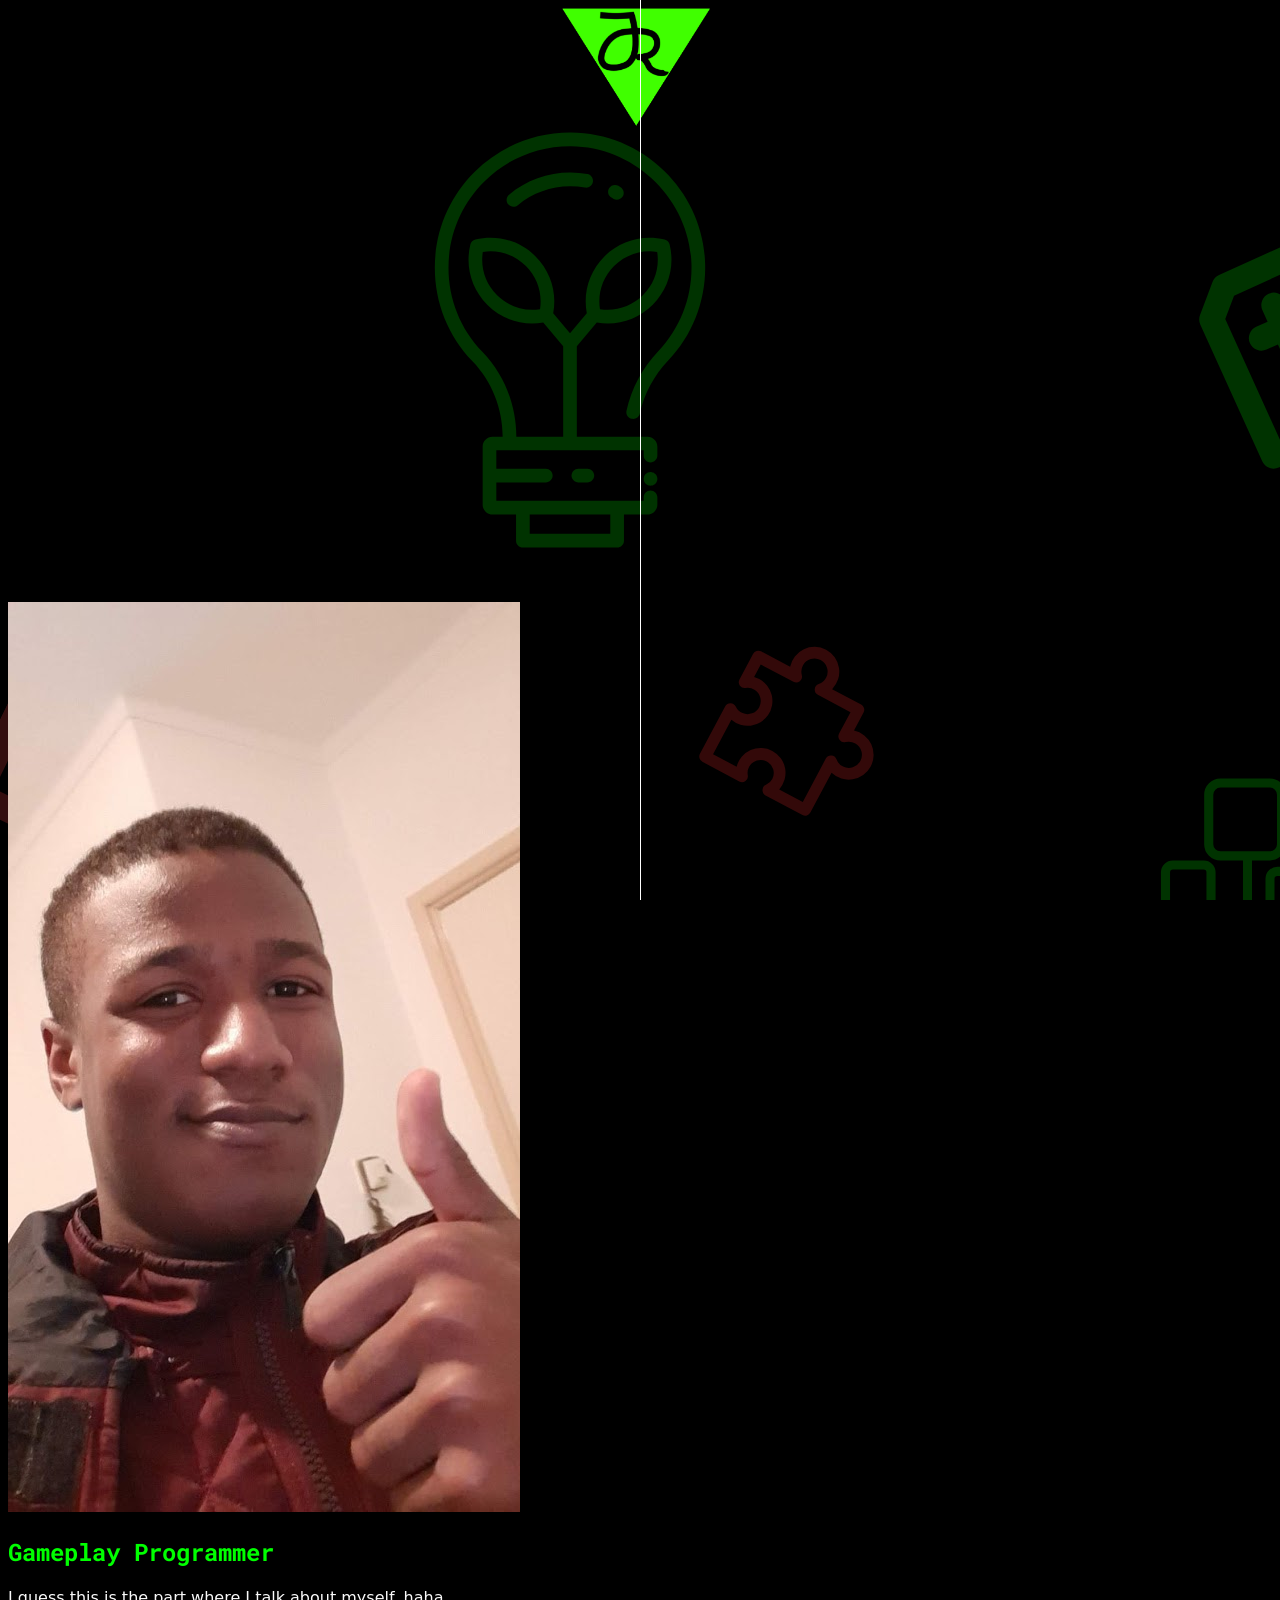
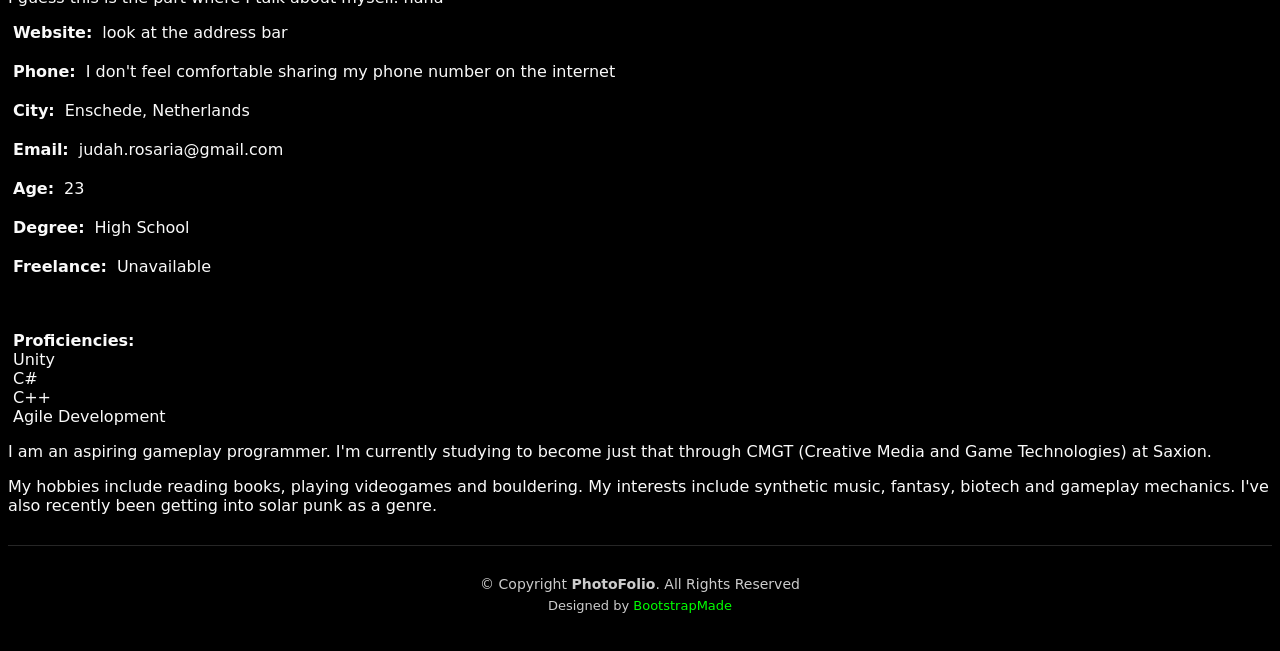
==== about.html @ ff6d14f0 "upload website" ====
<!DOCTYPE html>
<html lang="en">

<head>
  <meta charset="utf-8">
  <meta content="width=device-width, initial-scale=1.0" name="viewport">

  <title>PhotoFolio Bootstrap Template - About</title>
  <meta content="" name="description">
  <meta content="" name="keywords">

  <!-- Favicons -->
  <link href="assets/img/jr_logo.png" rel="icon">

  <!-- Google Fonts -->
  <link rel="preconnect" href="https://fonts.googleapis.com">
<link rel="preconnect" href="https://fonts.gstatic.com" crossorigin>
<link href="https://fonts.googleapis.com/css2?family=Fira+Code&family=Roboto+Mono&display=swap" rel="stylesheet">


  <!-- Vendor CSS Files -->
  <link href="assets/vendor/bootstrap/css/bootstrap.min.css" rel="stylesheet">
  <link href="assets/vendor/bootstrap-icons/bootstrap-icons.css" rel="stylesheet">
  <link href="assets/vendor/swiper/swiper-bundle.min.css" rel="stylesheet">
  <link href="assets/vendor/glightbox/css/glightbox.min.css" rel="stylesheet">
  <link href="assets/vendor/aos/aos.css" rel="stylesheet">

  <!-- Template Main CSS File -->
  <link href="assets/css/main.css" rel="stylesheet">

  <!-- =======================================================
  * Template Name: PhotoFolio
  * Updated: May 30 2023 with Bootstrap v5.3.0
  * Template URL: https://bootstrapmade.com/photofolio-bootstrap-photography-website-template/
  * Author: BootstrapMade.com
  * License: https://bootstrapmade.com/license/
  ======================================================== -->
</head>

<body>
    
    <section>
    <div class="svg-container">
      <div class="svg-element">
        <object data="assets/img/bg/book.svg" type="image/svg+xml"></object>
      </div>
      <div class="svg-element">
        <object data="assets/img/bg/trees.svg" type="image/svg+xml"></object>
      </div>
      <div class="svg-element">
        <object data="assets/img/bg/game-controller.svg" type="image/svg+xml"></object>
      </div>
      <div class="svg-element">
        <object data="assets/img/bg/plant-bulb.svg" type="image/svg+xml"></object>
      </div>
      <div class="svg-element">
        <object data="assets/img/bg/puzzle-piece.svg" type="image/svg+xml"></object>
      </div>
      <!-- Add more SVG elements as needed -->
    </div>
</section>

  <!-- ======= Header ======= -->
  <header id="header" class="header d-flex align-items-center fixed-top">
    <div class="container-fluid d-flex align-items-center justify-content-between">

      <a href="index.html" class="logo d-flex align-items-center  me-auto me-lg-0">
        <!-- Uncomment the line below if you also wish to use an image logo -->
        <img src="assets/img/jr_logo.png" alt="">
      </a>

    </div>
  </header><!-- End Header -->

  <!-- ======= Hero Section ======= -->
<section id="hero" class="hero d-flex flex-column justify-content-center align-items-center" data-aos="fade" data-aos-delay="200">
  <div class="hero-background"></div>
  <div class="container">
    <div class="row justify-content-center">
      <div class="col-lg-6 text-center">
        <h2><span>About</span></h2>
        <p>Me? Why would you wanna know about that?</p>
      </div>
    </div>
  </div>

  <!-- ======= Navbar ======= -->
  <nav id="navbar" class="navbar">
    <ul>
      <!-- <li><a href="index.html" class="active btn-get-started">Home</a></li> -->
      <li><a href="projects.html" class="active btn-get-started">Projects</a></li>
      <li><a href="about.html" class="active btn-get-started">About</a></li>
      <li><a href="contact.html" class="active btn-get-started">Contact</a></li>
    </ul>
  </nav><!-- .navbar -->
</section><!-- End Hero Section -->

    <!-- ======= About Section ======= -->
    <section id="about" class="about">
      <div class="container">

        <div class="row gy-4 justify-content-center">
          <div class="col-lg-4">
            <img src="assets/img/profile-img.png" class="img-fluid" alt="">
          </div>
          <div class="col-lg-5 content">
            <h2>Gameplay Programmer</h2>
            <p class="fst-italic py-3">
              I guess this is the part where I talk about myself. haha
            </p>
            <div class="row">
              <div class="col-lg-6">
                <ul>
                  <!-- <li><i class="bi bi-chevron-right"></i> <strong>Birthday:</strong> <span>1 May 1995</span></li> -->
                  <li><i class="bi bi-chevron-right"></i> <strong>Website:</strong> <span>look at the address bar</span></li>
                  <li><i class="bi bi-chevron-right"></i> <strong>Phone:</strong> <span>I don't feel comfortable sharing my phone number on the internet</span></li>
                  <li><i class="bi bi-chevron-right"></i> <strong>City:</strong> <span>Enschede, Netherlands</span></li>
                  <li><i class="bi bi-chevron-right"></i> <strong>Email:</strong> <span>judah.rosaria@gmail.com</span></li>
                </ul>
              </div>
              <div class="col-lg-6">
                <ul>
                  <li><i class="bi bi-chevron-right"></i> <strong>Age:</strong> <span>23</span></li>
                  <li><i class="bi bi-chevron-right"></i> <strong>Degree:</strong> <span>High School</span></li>
                  
                  <li><i class="bi bi-chevron-right"></i> <strong>Freelance:</strong> <span>Unavailable</span></li>
                </ul>
              </div>
            </div>
            
              <br>
              
            <div class="row">
              <div class="col-lg-6">
                <ul class="proficiency-list"><i class="bi bi-chevron-right"></i><strong>Proficiencies:</strong>
                  <li style="margin-bottom: 0px"><i class="bi bi-dot"></i> <span>Unity</span></li>
                  <li style="margin-bottom: 0px"><i class="bi bi-dot"></i><span>C#</span></li>
                  <li style="margin-bottom: 0px"><i class="bi bi-dot"></i><span>C++</span></li>
                  <li style="margin-bottom: 0px"><i class="bi bi-dot"></i><span>Agile Development</span></li>
                </ul>
              </div>
            </div>
            <p class="py-3">
              I am an aspiring gameplay programmer. I'm currently studying to become just that through CMGT (Creative Media and Game Technologies) at Saxion.
            </p>
            <p class="m-0">
              My hobbies include reading books, playing videogames and bouldering. My interests include synthetic music, fantasy, biotech and gameplay mechanics. I've also recently been getting into solar punk as a genre.
            </p>
          </div>
        </div>

      </div>
    </section><!-- End About Section -->

  </main><!-- End #main -->

  <!-- ======= Footer ======= -->
  <footer id="footer" class="footer">
    <div class="container">
      <div class="copyright">
        &copy; Copyright <strong><span>PhotoFolio</span></strong>. All Rights Reserved
      </div>
      <div class="credits">
        <!-- All the links in the footer should remain intact. -->
        <!-- You can delete the links only if you purchased the pro version. -->
        <!-- Licensing information: https://bootstrapmade.com/license/ -->
        <!-- Purchase the pro version with working PHP/AJAX contact form: https://bootstrapmade.com/photofolio-bootstrap-photography-website-template/ -->
        Designed by <a href="https://bootstrapmade.com/">BootstrapMade</a>
      </div>
    </div>
  </footer><!-- End Footer -->

  <a href="#" class="scroll-top d-flex align-items-center justify-content-center"><i class="bi bi-arrow-up-short"></i></a>

  <div id="preloader">
    <div class="line"></div>
  </div>

  <!-- Vendor JS Files -->
  <script src="assets/vendor/bootstrap/js/bootstrap.bundle.min.js"></script>
  <script src="assets/vendor/swiper/swiper-bundle.min.js"></script>
  <script src="assets/vendor/glightbox/js/glightbox.min.js"></script>
  <script src="assets/vendor/aos/aos.js"></script>
  <script src="assets/vendor/php-email-form/validate.js"></script>

  <!-- Template Main JS File -->
  <script src="assets/js/main.js"></script>

    
</body>

</html>
---- assets/css/main.css ----
/**
* Template Name: PhotoFolio
* Updated: May 30 2023 with Bootstrap v5.3.0
* Template URL: https://bootstrapmade.com/photofolio-bootstrap-photography-website-template/
* Author: BootstrapMade.com
* License: https://bootstrapmade.com/license/
*/

/*--------------------------------------------------------------
# Set main reusable colors and fonts using CSS variables
# Learn more about CSS variables at https://developer.mozilla.org/en-US/docs/Web/CSS/Using_CSS_custom_properties
--------------------------------------------------------------*/
/* Fonts */
:root {
  --font-default: "Inter", system-ui, -apple-system, "Segoe UI", Roboto, "Helvetica Neue", Arial, "Noto Sans", "Liberation Sans", sans-serif, "Apple Color Emoji", "Segoe UI Emoji", "Segoe UI Symbol", "Noto Color Emoji";
  --font-primary: "Roboto Mono", sans-serif;
  --font-secondary: "Fira Code", sans-serif;
}

/* Colors */
:root {
  --color-default: #fafafa;
  --color-primary: #00ff00;
  --color-primary-accent: #80ff00;
  --color-secondary: #161718;
  --color-ternary: #ff2f2f;
  --color-ternary-accent: #ff4747;
}

/* Smooth scroll behavior */
:root {
  scroll-behavior: smooth;
}

/*--------------------------------------------------------------
# General
--------------------------------------------------------------*/
body {
  font-family: var(--font-default);
  color: var(--color-default);
  background-color: #000;
}

a {
  color: var(--color-primary);
  text-decoration: none;
}

a:hover {
  color: #32cf93;
  text-decoration: none;
}

h1,
h2,
h3,
h4,
h5,
h6 {
  font-family: var(--font-primary);
}

/*--------------------------------------------------------------
# Sections & Section Header
--------------------------------------------------------------*/
.section-header {
  padding-bottom: 40px;
}

.section-header h2 {
  font-size: 14px;
  font-weight: 500;
  padding: 0;
  line-height: 1px;
  margin: 0 0 5px 0;
  letter-spacing: 2px;
  text-transform: uppercase;
  color: rgba(255, 255, 255, 0.6);
  font-family: var(--font-primary);
}

.section-header h2::after {
  content: "";
  width: 120px;
  height: 1px;
  display: inline-block;
  background: #5bd9a9;
  margin: 4px 10px;
}

.section-header p {
  margin: 0;
  margin: 0;
  font-size: 36px;
  font-weight: 700;
  font-family: var(--font-secondary);
  color: #fff;
}

/*--------------------------------------------------------------
# Page Header
--------------------------------------------------------------*/
.page-header {
  padding: 120px 0 60px 0;
  min-height: 30vh;
  position: relative;
}

.page-header h2 {
  font-size: 56px;
  font-weight: 500;
  color: #fff;
  font-family: var(--font-secondary);
}

@media (max-width: 768px) {
  .page-header h2 {
    font-size: 36px;
  }
}

.page-header p {
  color: rgba(255, 255, 255, 0.8);
}

.page-header .cta-btn {
  font-family: var(--font-primary);
  font-weight: 400;
  font-size: 14px;
  display: inline-block;
  padding: 12px 40px;
  border-radius: 4px;
  letter-spacing: 1px;
  text-transform: uppercase;
  transition: 0.3s;
  color: #fff;
  background: var(--color-primary);
}

.page-header .cta-btn:hover {
  background: #2cbc85;
}

/*--------------------------------------------------------------
# Scroll top button
--------------------------------------------------------------*/
.scroll-top {
  position: fixed;
  visibility: hidden;
  opacity: 0;
  right: 15px;
  bottom: -15px;
  z-index: 99999;
  background: var(--color-primary);
  width: 44px;
  height: 44px;
  border-radius: 50px;
  transition: all 0.4s;
}

.scroll-top i {
  font-size: 24px;
  color: #fff;
  line-height: 0;
}

.scroll-top:hover {
  background: rgba(39, 167, 118, 0.8);
  color: #fff;
}

.scroll-top.active {
  visibility: visible;
  opacity: 1;
  bottom: 15px;
}

/*--------------------------------------------------------------
# Preloader
--------------------------------------------------------------*/
#preloader {
  display: flex;
  position: fixed;
  inset: 0;
  width: 100%;
  height: 100vh;
  z-index: 99999;
}

#preloader:before,
#preloader:after {
  content: "";
  background-color: var(--color-secondary);
  position: absolute;
  inset: 0;
  width: 50%;
  height: 100%;
  transition: all 0.1s ease 0s;
  z-index: -10;
}

#preloader:after {
  left: auto;
  right: 0;
}

#preloader .line {
  position: relative;
  overflow: hidden;
  margin: auto;
  width: 1px;
  height: 280px;
  transition: all 0.2s ease 0s;
}

#preloader .line:before {
  content: "";
  position: absolute;
  background-color: #fff;
  left: 0;
  top: 50%;
  width: 1px;
  height: 0%;
  transform: translateY(-50%);
  animation: lineincrease 500ms ease-in-out 0s forwards;
  animation-duration: 250ms;
}

#preloader .line:after {
  content: "";
  position: absolute;
  background-color: #999;
  left: 0;
  top: 0;
  width: 1px;
  height: 100%;
  transform: translateY(-100%);
  animation: linemove 250ms linear 0s infinite;
  animation-duration: 12.5ms;
  animation-delay: 250ms;
}

#preloader.loaded .line {
  opacity: 0;
  height: 100% !important;
}

#preloader.loaded .line:after {
  opacity: 0;
}

#preloader.loaded:before,
#preloader.loaded:after {
  animation: preloaderfinish 150ms ease-in-out 250ms forwards;
  animation-duration: 100ms;
  animation-delay: 100ms;
}

@keyframes lineincrease {
  0% {
    height: 0%;
  }

  100% {
    height: 100%;
  }
}

@keyframes linemove {
  0% {
    transform: translateY(200%);
  }

  100% {
    transform: translateY(-100%);
  }
}

@keyframes preloaderfinish {
  0% {
    width: 50%;
  }

  100% {
    width: 0%;
  }
}

/*--------------------------------------------------------------
# Header
--------------------------------------------------------------*/
.header {
  display: flex;
  align-items: center;
  justify-content: center;
}

.header .logo {
  align-items: center;
  justify-content: center;
  flex-grow: 1;
}

.header .logo img {
  max-height: 120px;
  margin-right: 8px;
}

.header .logo h1 {
  font-size: 32px;
  margin: 0;
  font-weight: 400;
  color: #fff;
  font-family: var(--font-secondary);
}

.header .logo i {
  font-size: 32px;
  margin-right: 8px;
  line-height: 0;
}


@media (max-width: 575px) {
  .header .logo h1 {
    font-size: 26px;
  }

  .header .logo i {
    font-size: 24px;
  }

}

/*--------------------------------------------------------------
# Desktop Navigation
--------------------------------------------------------------*/
@media (min-width: 1280px) {
  .navbar {
    padding: 0;
  }

  .navbar ul {
    margin: 0;
    padding: 0;
    display: flex;
    list-style: none;
    align-items: center;
  }

  .navbar li {
    position: relative;
      padding: 0 10px;
  }

  .navbar a,
  .navbar a:focus {
    display: flex;
    align-items: center;
    justify-content: space-between;
    padding: 10px 15px;
    font-family: var(--font-primary);
    text-transform: uppercase;
    letter-spacing: 1px;
    font-size: 13px;
    font-weight: 400;
    color: rgba(255, 255, 255, 0.5);
    white-space: nowrap;
    transition: 0.3s;
  }

  .navbar a i,
  .navbar a:focus i {
    font-size: 12px;
    line-height: 0;
    margin-left: 5px;
  }

  .navbar a:hover,
  .navbar .active,
  .navbar .active:focus,
  .navbar li:hover>a {
    color: #fff;
  }

  .navbar .dropdown ul {
    display: block;
    position: absolute;
    left: 14px;
    top: calc(100% + 30px);
    margin: 0;
    padding: 10px 0;
    z-index: 99;
    opacity: 0;
    visibility: hidden;
    background: var(--color-secondary);
    transition: 0.3s;
    border-radius: 4px;
  }

  .navbar .dropdown ul li {
    min-width: 200px;
  }

  .navbar .dropdown ul a {
    padding: 10px 20px;
    font-size: 15px;
    text-transform: none;
    font-weight: 400;
  }

  .navbar .dropdown ul a i {
    font-size: 12px;
  }

  .navbar .dropdown ul a:hover,
  .navbar .dropdown ul .active:hover,
  .navbar .dropdown ul li:hover>a {
    color: #fff;
  }

  .navbar .dropdown:hover>ul {
    opacity: 1;
    top: 100%;
    visibility: visible;
  }

  .navbar .dropdown .dropdown ul {
    top: 0;
    left: calc(100% - 30px);
    visibility: hidden;
  }

  .navbar .dropdown .dropdown:hover>ul {
    opacity: 1;
    top: 0;
    left: 100%;
    visibility: visible;
  }
}

@media (min-width: 1280px) and (max-width: 1366px) {
  .navbar .dropdown .dropdown ul {
    left: -90%;
  }

  .navbar .dropdown .dropdown:hover>ul {
    left: -100%;
  }
}

@media (min-width: 1280px) {

  .mobile-nav-show,
  .mobile-nav-hide {
    display: none;
  }
}

/*--------------------------------------------------------------
# Mobile Navigation
--------------------------------------------------------------*/
@media (max-width: 1279px) {
  .navbar {
    position: fixed;
    top: 0;
    right: -100%;
    width: 100%;
    max-width: 400px;
    bottom: 0;
    transition: 0.3s;
    z-index: 9997;
  }

  .navbar ul {
    position: absolute;
    inset: 0;
    padding: 50px 0 10px 0;
    margin: 0;
    background: rgba(0, 0, 0, 0.9);
    overflow-y: auto;
    transition: 0.3s;
    z-index: 9998;
  }

  .navbar a,
  .navbar a:focus {
    display: flex;
    align-items: center;
    justify-content: space-between;
    padding: 10px 20px;
    font-family: var(--font-primary);
    font-size: 13px;
    text-transform: uppercase;
    font-weight: 400;
    color: rgba(255, 255, 255, 0.5);
    letter-spacing: 1px;
    white-space: nowrap;
    transition: 0.3s;
  }

  .navbar a i,
  .navbar a:focus i {
    font-size: 12px;
    line-height: 0;
    margin-left: 5px;
  }

  .navbar a:hover,
  .navbar .active,
  .navbar .active:focus,
  .navbar li:hover>a {
    color: #fff;
  }

  .navbar .dropdown ul,
  .navbar .dropdown .dropdown ul {
    position: static;
    display: none;
    padding: 10px 0;
    margin: 10px 20px;
    transition: all 0.5s ease-in-out;
    border: 1px solid black;
  }

  .navbar .dropdown>.dropdown-active,
  .navbar .dropdown .dropdown>.dropdown-active {
    display: block;
  }

  .mobile-nav-show {
    color: #fff;
    font-size: 28px;
    cursor: pointer;
    line-height: 0;
    transition: 0.5s;
    z-index: 9999;
    margin: 0 10px 0 10px;
  }

  .mobile-nav-hide {
    color: #fff;
    font-size: 32px;
    cursor: pointer;
    line-height: 0;
    transition: 0.5s;
    position: fixed;
    right: 20px;
    top: 20px;
    z-index: 9999;
  }

  .mobile-nav-active {
    overflow: hidden;
  }

  .mobile-nav-active .navbar {
    right: 0;
  }

  .mobile-nav-active .navbar:before {
    content: "";
    position: fixed;
    inset: 0;
    background: rgba(22, 23, 24, 0.8);
    z-index: 9996;
  }
}

/*--------------------------------------------------------------
# About Section
--------------------------------------------------------------*/
.about .content h2 {
  font-weight: 700;
  font-size: 24px;
  color: var(--color-primary);
}

.about .content ul {
  list-style: none;
  padding: 0;
}

.about .content ul li {
  margin-bottom: 20px;
  display: flex;
  align-items: center;
}

.about .content ul strong {
  margin-right: 10px;
}

.about .content ul i {
  font-size: 16px;
  margin-right: 5px;
  color: var(--color-primary);
  line-height: 0;
}

.img-fluid {
  position: relative; /* Set the position to relative to make z-index work */
  z-index: 1; /* Adjust the z-index value as needed */
}

.proficiency-list{
    list-style: none;
}

.proficiency-list li{
    margin-bottom: 0px;
}

/*--------------------------------------------------------------
# Testimonials Section
--------------------------------------------------------------*/
.testimonials {
  margin-top: 80px;
}

.testimonials .testimonial-item {
  box-sizing: content-box;
  padding: 30px;
  margin: 40px 30px;
  background: var(--color-secondary);
  min-height: 320px;
  display: flex;
  flex-direction: column;
  text-align: center;
  transition: 0.3s;
}

.testimonials .testimonial-item .stars {
  margin-bottom: 15px;
}

.testimonials .testimonial-item .stars i {
  color: #ffc107;
  margin: 0 1px;
}

.testimonials .testimonial-item .testimonial-img {
  width: 90px;
  border-radius: 50%;
  border: 5px solid #474a4d;
  margin: 0 auto;
}

.testimonials .testimonial-item h3 {
  font-size: 18px;
  font-weight: bold;
  margin: 10px 0 5px 0;
  color: #fff;
}

.testimonials .testimonial-item h4 {
  font-size: 14px;
  color: rgba(255, 255, 255, 0.5);
  margin: 0;
}

.testimonials .testimonial-item p {
  font-style: italic;
  margin: 0 auto 15px auto;
}

.testimonials .swiper-pagination {
  margin-top: 20px;
  position: relative;
}

.testimonials .swiper-pagination .swiper-pagination-bullet {
  width: 12px;
  height: 12px;
  background-color: rgba(255, 255, 255, 0.2);
  opacity: 1;
}

.testimonials .swiper-pagination .swiper-pagination-bullet-active {
  background-color: rgba(255, 255, 255, 0.5);
}

.testimonials .swiper-slide {
  opacity: 0.3;
}

@media (max-width: 1199px) {
  .testimonials .swiper-slide-active {
    opacity: 1;
  }

  .testimonials .swiper-pagination {
    margin-top: 0;
  }

  .testimonials .testimonial-item {
    margin: 40px 20px;
  }
}

@media (min-width: 1200px) {
  .testimonials .swiper-slide-next {
    opacity: 1;
    transform: scale(1.12);
  }
}

/*--------------------------------------------------------------
# Pricing Section
--------------------------------------------------------------*/
.gallery {
  margin-top: 40px;
}

.gallery .gallery-item {
  position: relative;
  overflow: hidden;
  border-radius: 10px;
}

.gallery .gallery-item img {
  transition: 0.3s;
}

.gallery .gallery-links {
  position: absolute;
  inset: 0;
  opacity: 0;
  transition: all ease-in-out 0.3s;
  background: rgba(0, 0, 0, 0.6);
  z-index: 3;
}

.gallery .gallery-links .preview-link,
.gallery .gallery-links .details-link {
  font-size: 20px;
  color: rgba(255, 255, 255, 0.5);
  transition: 0.3s;
  line-height: 1.2;
  margin: 30px 8px 0 8px;
}

.gallery .gallery-links .preview-link:hover,
.gallery .gallery-links .details-link:hover {
  color: #fff;
}

.gallery .gallery-links .details-link {
  font-size: 30px;
  line-height: 0;
}

.gallery .gallery-item:hover .gallery-links {
  opacity: 1;
}

.gallery .gallery-item:hover .preview-link,
.gallery .gallery-item:hover .details-link {
  margin-top: 0;
}

.gallery .gallery-item:hover img {
  transform: scale(1.1);
}

.glightbox-clean .gslide-description {
  background: #222425;
}

.glightbox-clean .gslide-title {
  color: rgba(255, 255, 255, 0.8);
  margin: 0;
}

/*--------------------------------------------------------------
# Gallery Single Section
--------------------------------------------------------------*/
.gallery-single .portfolio-details-slider img {
  width: 100%;
}

.gallery-single .portfolio-details-slider .swiper-pagination .swiper-pagination-bullet {
  width: 12px;
  height: 12px;
  background-color: rgba(255, 255, 255, 0.7);
  opacity: 1;
}

.gallery-single .portfolio-details-slider .swiper-pagination .swiper-pagination-bullet-active {
  background-color: var(--color-primary);
}

.gallery-single .swiper-button-prev,
.gallery-single .swiper-button-next {
  width: 48px;
  height: 48px;
}

.gallery-single .swiper-button-prev:after,
.gallery-single .swiper-button-next:after {
  color: rgba(255, 255, 255, 0.8);
  background-color: rgba(0, 0, 0, 0.2);
  font-size: 24px;
  border-radius: 50%;
  width: 48px;
  height: 48px;
  display: flex;
  align-items: center;
  justify-content: center;
  transition: 0.3s;
}

.gallery-single .swiper-button-prev:hover:after,
.gallery-single .swiper-button-next:hover:after {
  background-color: rgba(0, 0, 0, 0.6);
}

@media (max-width: 575px) {

  .gallery-single .swiper-button-prev,
  .gallery-single .swiper-button-next {
    display: none;
  }
}

.gallery-single .portfolio-info h3 {
  font-size: 22px;
  font-weight: 700;
  margin-bottom: 20px;
  padding-bottom: 20px;
  position: relative;
  font-family: var(--font-secondary);
}

.gallery-single .portfolio-info h3:after {
  content: "";
  position: absolute;
  display: block;
  width: 50px;
  height: 3px;
  background: var(--color-primary);
  left: 0;
  bottom: 0;
}

.gallery-single .portfolio-info ul {
  list-style: none;
  padding: 0;
  font-size: 15px;
}

.gallery-single .portfolio-info ul li {
  display: flex;
  flex-direction: column;
  padding-bottom: 15px;
}

.gallery-single .portfolio-info ul strong {
  text-transform: uppercase;
  font-weight: 400;
  color: #6b7075;
  font-size: 14px;
}

.gallery-single .portfolio-info .btn-visit {
  padding: 8px 40px;
  background: var(--color-primary);
  color: #fff;
  border-radius: 50px;
  transition: 0.3s;
}

.gallery-single .portfolio-info .btn-visit:hover {
  background: #2cbc85;
}

.gallery-single .portfolio-description h2 {
  font-size: 26px;
  font-weight: 700;
  margin-bottom: 20px;
  color: #fff;
  font-family: var(--font-secondary);
}

.gallery-single .portfolio-description p {
  padding: 0;
}

.gallery-single .portfolio-description .testimonial-item {
  padding: 30px 30px 0 30px;
  position: relative;
  background: var(--color-secondary);
  height: 100%;
  margin-bottom: 50px;
}

.gallery-single .portfolio-description .testimonial-item .testimonial-img {
  width: 90px;
  border-radius: 50px;
  border: 6px solid #2e3133;
  float: left;
  margin: 0 10px 0 0;
}

.gallery-single .portfolio-description .testimonial-item h3 {
  font-size: 18px;
  font-weight: bold;
  margin: 15px 0 5px 0;
  padding-top: 20px;
}

.gallery-single .portfolio-description .testimonial-item h4 {
  font-size: 14px;
  color: rgba(255, 255, 255, 0.6);
  margin: 0;
}

.gallery-single .portfolio-description .testimonial-item .quote-icon-left,
.gallery-single .portfolio-description .testimonial-item .quote-icon-right {
  color: #5bd9a9;
  font-size: 26px;
  line-height: 0;
}

.gallery-single .portfolio-description .testimonial-item .quote-icon-left {
  display: inline-block;
  left: -5px;
  position: relative;
}

.gallery-single .portfolio-description .testimonial-item .quote-icon-right {
  display: inline-block;
  right: -5px;
  position: relative;
  top: 10px;
  transform: scale(-1, -1);
}

.gallery-single .portfolio-description .testimonial-item p {
  font-style: italic;
  margin: 0 0 15px 0 0 0;
  padding: 0;
}

/*--------------------------------------------------------------
# Services Section
--------------------------------------------------------------*/
.services .service-item {
  padding: 50px 30px;
  transition: all ease-in-out 0.4s;
  background: var(--color-secondary);
  height: 100%;
  overflow: hidden;
  z-index: 1;
}

.services .service-item:before {
  content: "";
  position: absolute;
  background: #1d1f20;
  top: -200px;
  transition: all 0.3s;
  z-index: -1;
}

.services .service-item i {
  background: var(--color-primary);
  color: #fff;
  font-size: 24px;
  transition: 0.3s;
  display: flex;
  align-items: center;
  justify-content: center;
  width: 56px;
  height: 56px;
  border-radius: 50%;
}

.services .service-item h4 {
  font-weight: 600;
  margin: 15px 0 0 0;
  transition: 0.3s;
  font-size: 20px;
}

.services .service-item h4 a {
  color: #fff;
}

.services .service-item p {
  line-height: 24px;
  font-size: 14px;
  margin: 15px 0 0 0;
}

.services .service-item:hover:before {
  background: var(--color-primary);
  right: 0;
  top: 0;
  width: 100%;
  height: 100%;
  border-radius: 0px;
}

.services .service-item:hover h4 a,
.services .service-item:hover p {
  color: #fff;
}

.services .service-item:hover i {
  background: #fff;
  color: var(--color-primary);
}

/*--------------------------------------------------------------
# Pricing Section
--------------------------------------------------------------*/
.pricing {
  margin-top: 80px;
}

.pricing .pricing-item {
  border-bottom: 1px dashed #474a4d;
  width: 100%;
  height: 100%;
  padding: 0 0 15px 0;
}

.pricing .pricing-item h3 {
  margin: 0;
  font-size: 18px;
  font-weight: 500;
  color: rgba(255, 255, 255, 0.6);
}

.pricing .pricing-item h4 {
  margin: 0;
  font-size: 16px;
}

/*--------------------------------------------------------------
# Contact Section
--------------------------------------------------------------*/
.contact .info-item+.info-item {
  margin-top: 40px;
}

.contact .info-item i {
  font-size: 20px;
  color: var(--color-primary);
  float: left;
  width: 44px;
  height: 44px;
  background: #222425;
  display: flex;
  justify-content: center;
  align-items: center;
  border-radius: 50px;
  transition: all 0.3s ease-in-out;
  margin-right: 15px;
}

.contact .info-item h4 {
  padding: 0;
  font-size: 20px;
  font-weight: 600;
  margin-bottom: 5px;
  color: rgba(255, 255, 255, 0.5);
}

.contact .info-item p {
  padding: 0;
  margin-bottom: 0;
  font-size: 14px;
  color: #fff;
}

.contact .info-item:hover i {
  background: var(--color-primary);
  color: #fff;
}

.contact .php-email-form {
  width: 100%;
}

.contact .php-email-form .form-group {
  padding-bottom: 8px;
}

.contact .php-email-form .error-message {
  display: none;
  color: #fff;
  background: #df1529;
  text-align: left;
  padding: 15px;
  font-weight: 600;
}

.contact .php-email-form .error-message br+br {
  margin-top: 25px;
}

.contact .php-email-form .sent-message {
  display: none;
  color: #fff;
  background: var(--color-primary);
  text-align: center;
  padding: 15px;
  font-weight: 600;
}

.contact .php-email-form .loading {
  display: none;
  background: var(--color-secondary);
  text-align: center;
  padding: 15px;
  color: rgba(255, 255, 255, 0.6);
}

.contact .php-email-form .loading:before {
  content: "";
  display: inline-block;
  border-radius: 50%;
  width: 24px;
  height: 24px;
  margin: 0 10px -6px 0;
  border: 3px solid var(--color-primary);
  border-top-color: var(--color-secondary);
  animation: animate-loading 1s linear infinite;
}

.contact .php-email-form input,
.contact .php-email-form textarea {
  border-radius: 4px;
  box-shadow: none;
  font-size: 14px;
  background-color: var(--color-secondary);
  border: 1px solid #2e3133;
  color: #fff;
}

.contact .php-email-form input {
  height: 44px;
}

.contact .php-email-form textarea {
  padding: 10px 12px;
}

.contact .php-email-form button[type=submit] {
  background: var(--color-primary);
  border: 0;
  padding: 10px 35px;
  color: #fff;
  transition: 0.4s;
  border-radius: 4px;
}

.contact .php-email-form button[type=submit]:hover {
  background: rgba(39, 167, 118, 0.8);
}

@keyframes animate-loading {
  0% {
    transform: rotate(0deg);
  }

  100% {
    transform: rotate(360deg);
  }
}

/*--------------------------------------------------------------
# Hero Section
--------------------------------------------------------------*/
.hero {
  width: 100%;
  min-height: 30vh;
  position: relative;
  padding: 140px 0 60px 0;
}

/* Hero Background */
.hero-background {
  background: #000;
  background-size: cover;
  position: absolute;
  top: 0;
  left: 0;
  width: 100%;
  height: 100%;
  z-index: -1; /* Adjust the z-index for the background */
}

.hero h2 {
  margin: 0 0 10px 0;
  font-size: 38px;
  font-weight: 700;
  color: #fff;
  font-family: var(--font-secondary);
}

.hero h2 span {
  position: relative;
  z-index: 1;
  padding: 0 5px;
  display: inline-block;
}

.hero h2 span:before {
  content: "";
  position: absolute;
  height: 50%;
  bottom: 0;
  left: 0;
  right: 0;
  background: var(--color-ternary-accent);
  z-index: -1;
}

.hero p {
  color: rgba(255, 255, 255, 0.6);
  margin-bottom: 30px;
  font-size: 18px;
}

.hero .btn-get-started {
  font-family: var(--font-primary);
  font-weight: 400;
  font-size: 14px;
  display: inline-block;
  padding: 12px 40px;
  border-radius: 4px;
  letter-spacing: 1px;
  text-transform: uppercase;
  transition: 0.3s;
  color: var(--color-secondary);
  background: var(--color-primary);
}

.hero .btn-get-started:hover {
  background: var(--color-primary-accent);
}

@media (max-width: 768px) {
  .hero h2 {
    font-size: 32px;
  }
}

/*--------------------------------------------------------------
# Footer
--------------------------------------------------------------*/
.footer {
  margin-top: 30px;
  padding: 30px 0;
  font-size: 14px;
  border-top: 1px solid rgba(255, 255, 255, 0.15);
}

.footer .copyright {
  text-align: center;
  color: rgba(255, 255, 255, 0.8);
}

.footer .credits {
  padding-top: 6px;
  text-align: center;
  font-size: 13px;
  color: rgba(255, 255, 255, 0.8);
}

.footer .credits a {
  color: var(--color-primary);
}

/*--------------------------------------------------------------
# BackGround
--------------------------------------------------------------*/

/* Set the container to cover the full viewport */
.svg-container {
  position: fixed;
  top: 0;
  left: 0;
  width: 100%;
  height: 100%;
  z-index: 0;
  overflow: hidden; /* Prevent scrolling if SVGs go beyond the viewport */
}

.svg-element {
  /* Adjust the position and size of each SVG element as needed */
  position: absolute;
}

.svg-element:nth-child(1) {
  position: absolute;
  width: 300px;
  height: 300px;
  top:70%;
  left:-1%;
  transform: rotate(26deg);
}

.svg-element:nth-child(2) {
  /* Adjust position of second SVG */
  top: 85%;
  left: 90%;
  width: 250px;
  height: 250px;
}

.svg-element:nth-child(3) {
  /* Adjust position of third SVG */
  top: 20%;
  left: 93%;
  width: 300px;
  height: 300px;
  transform: rotate(-24.37deg);
}

.svg-element:nth-child(4) {
  /* Adjust position of fourth SVG */
  top: 10%;
  left: 25%;
  width: 500px;
  height: 500px;
}

.svg-element:nth-child(5) {
  /* Adjust position of fifth SVG */
  top: 70%;
  left: 55%;
  width: 200px;
  height: 200px;
  transform: rotate(28deg);
}
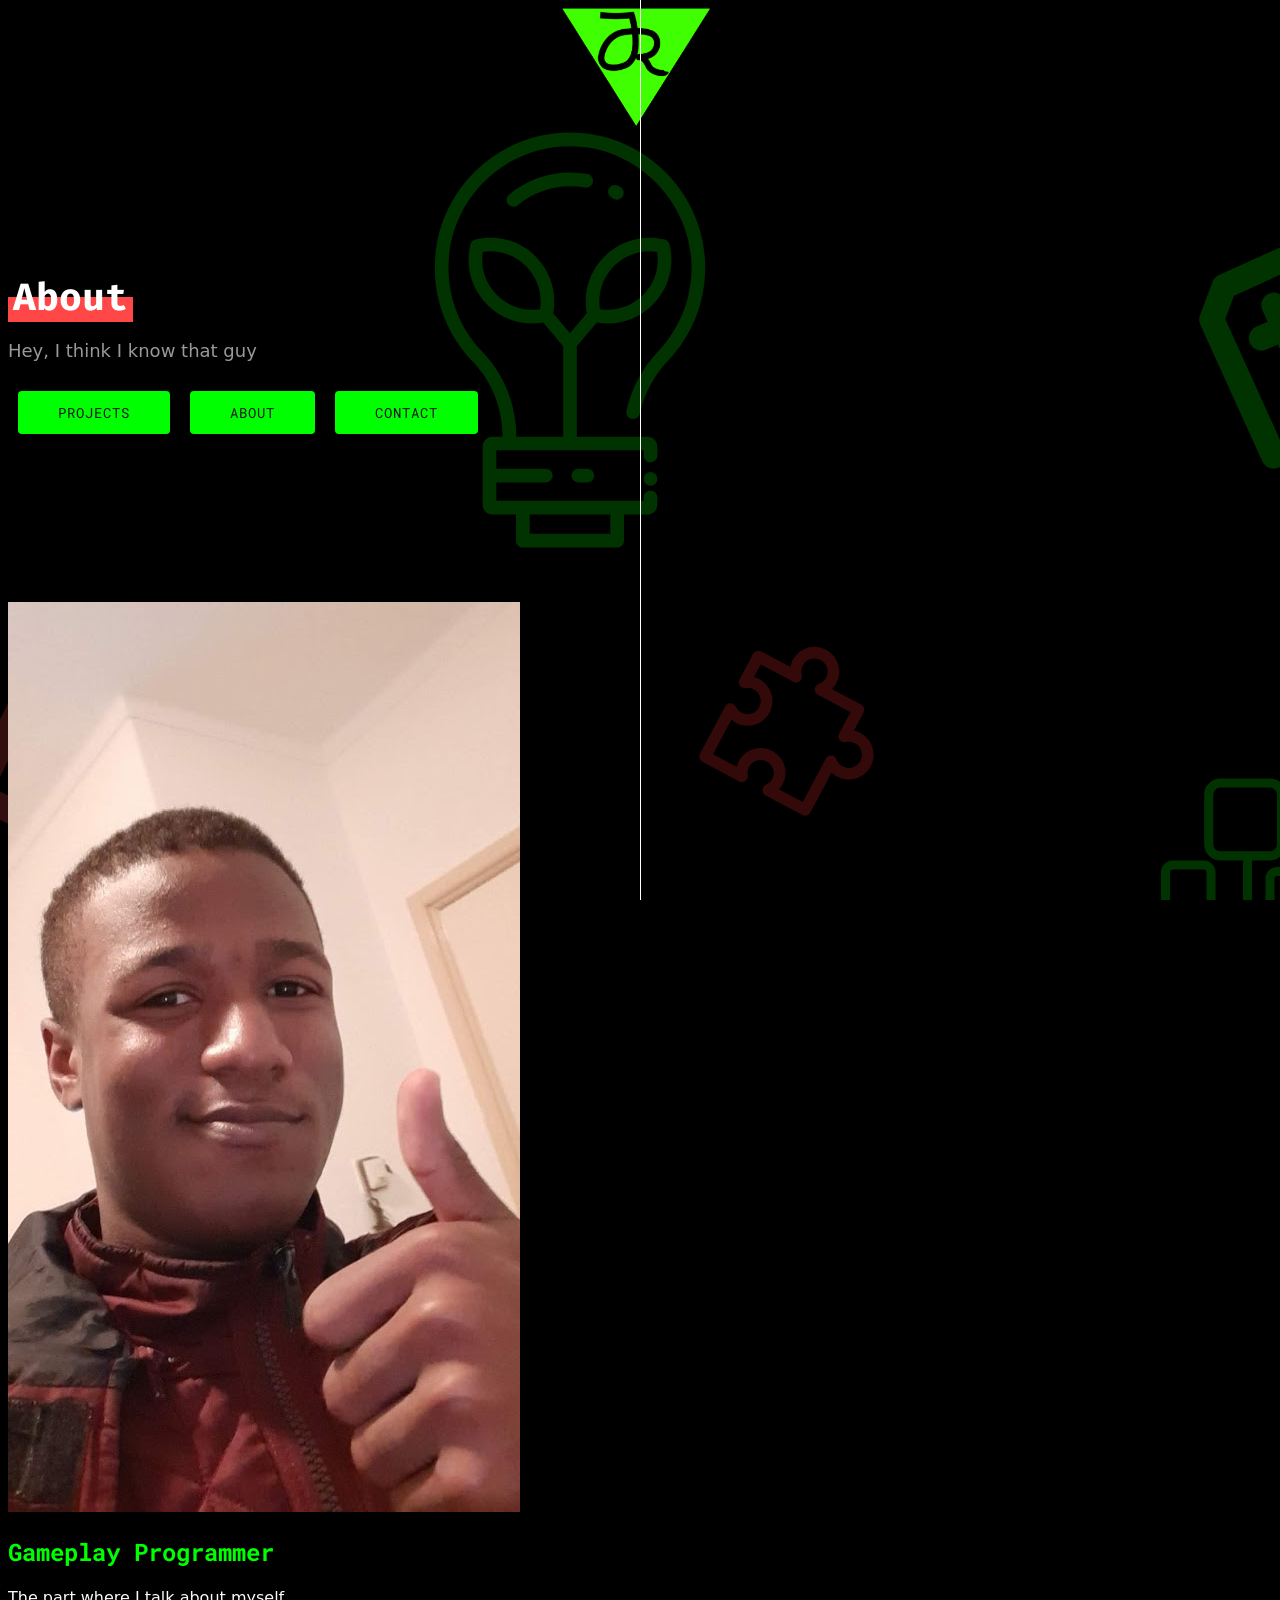
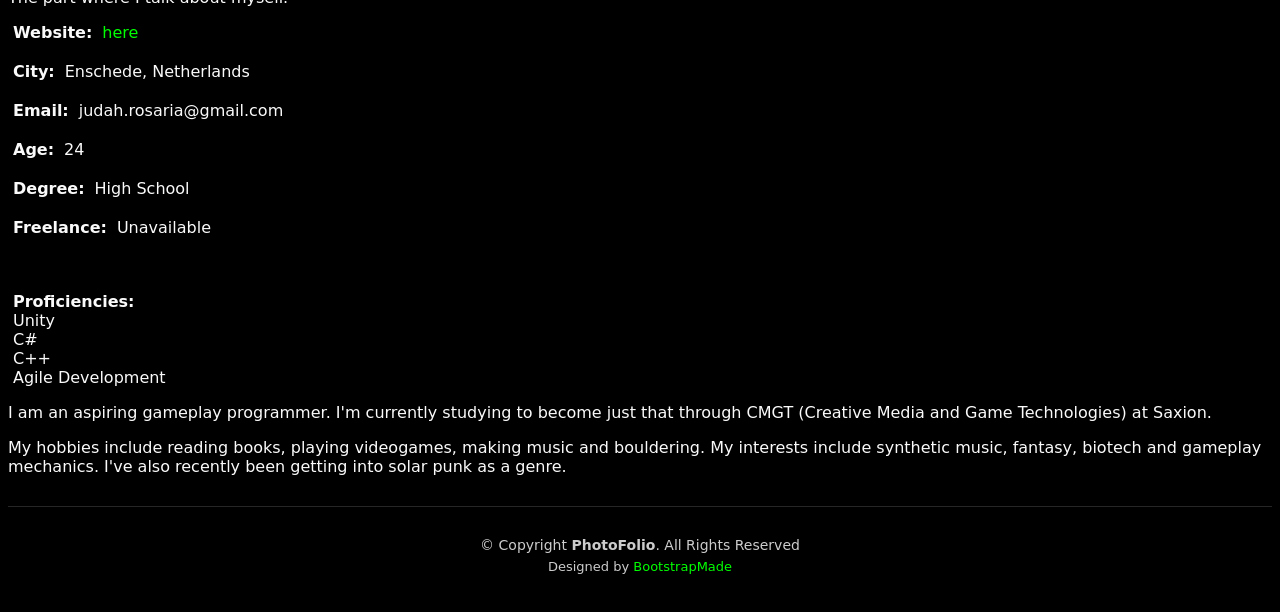
==== commit 095f3a8c: "Improved galary section" ====
--- a/about.html
+++ b/about.html
@@ -61,25 +61,22 @@
 </section>
 
   <!-- ======= Header ======= -->
-  <header id="header" class="header d-flex align-items-center fixed-top">
+  <header id="header" class="header fixed-top">
     <div class="container-fluid d-flex align-items-center justify-content-between">
-
-      <a href="index.html" class="logo d-flex align-items-center  me-auto me-lg-0">
-        <!-- Uncomment the line below if you also wish to use an image logo -->
-        <img src="assets/img/jr_logo.png" alt="">
-      </a>
-
+      <div class="logo d-flex align-items-center  me-auto me-lg-0">
+          <a href="index.html"><img src="assets/img/jr_logo.png" alt="JR Logo"></a>
+      </div>
     </div>
   </header><!-- End Header -->
 
   <!-- ======= Hero Section ======= -->
-<section id="hero" class="hero d-flex flex-column justify-content-center align-items-center" data-aos="fade" data-aos-delay="200">
+<section id="hero" class="hero d-flex flex-column justify-content-center align-items-center">
   <div class="hero-background"></div>
   <div class="container">
     <div class="row justify-content-center">
       <div class="col-lg-6 text-center">
-        <h2><span>About</span></h2>
-        <p>Me? Why would you wanna know about that?</p>
+        <h2><span>About</span></h2> 
+        <p>Hey, I think I know that guy</p>
       </div>
     </div>
   </div>
@@ -106,21 +103,20 @@
           <div class="col-lg-5 content">
             <h2>Gameplay Programmer</h2>
             <p class="fst-italic py-3">
-              I guess this is the part where I talk about myself. haha
+              The part where I talk about myself.
             </p>
             <div class="row">
               <div class="col-lg-6">
                 <ul>
                   <!-- <li><i class="bi bi-chevron-right"></i> <strong>Birthday:</strong> <span>1 May 1995</span></li> -->
-                  <li><i class="bi bi-chevron-right"></i> <strong>Website:</strong> <span>look at the address bar</span></li>
-                  <li><i class="bi bi-chevron-right"></i> <strong>Phone:</strong> <span>I don't feel comfortable sharing my phone number on the internet</span></li>
+                  <li><i class="bi bi-chevron-right"></i> <strong>Website:</strong> <span><a href="index.html" class="active btn-get-started">here</a></span></li>
                   <li><i class="bi bi-chevron-right"></i> <strong>City:</strong> <span>Enschede, Netherlands</span></li>
                   <li><i class="bi bi-chevron-right"></i> <strong>Email:</strong> <span>judah.rosaria@gmail.com</span></li>
                 </ul>
               </div>
               <div class="col-lg-6">
                 <ul>
-                  <li><i class="bi bi-chevron-right"></i> <strong>Age:</strong> <span>23</span></li>
+                  <li><i class="bi bi-chevron-right"></i> <strong>Age:</strong> <span>24</span></li>
                   <li><i class="bi bi-chevron-right"></i> <strong>Degree:</strong> <span>High School</span></li>
                   
                   <li><i class="bi bi-chevron-right"></i> <strong>Freelance:</strong> <span>Unavailable</span></li>
@@ -144,7 +140,7 @@
               I am an aspiring gameplay programmer. I'm currently studying to become just that through CMGT (Creative Media and Game Technologies) at Saxion.
             </p>
             <p class="m-0">
-              My hobbies include reading books, playing videogames and bouldering. My interests include synthetic music, fantasy, biotech and gameplay mechanics. I've also recently been getting into solar punk as a genre.
+              My hobbies include reading books, playing videogames, making music and bouldering. My interests include synthetic music, fantasy, biotech and gameplay mechanics. I've also recently been getting into solar punk as a genre.
             </p>
           </div>
         </div>
--- a/assets/css/main.css
+++ b/assets/css/main.css
@@ -58,6 +58,123 @@
 h5,
 h6 {
   font-family: var(--font-primary);
+}
+
+.section {
+  padding: 7rem 0;
+}
+
+.filters a {
+  text-decoration: none;
+  color: var(--color-primary-accent);
+  display: inline-block;
+  padding-left: 10px;
+  padding-right: 10px;
+  position: relative;
+}
+
+.filters a:hover,
+.filters a:focus,
+.filters a:active {
+  text-decoration: none;
+}
+
+.filters a:hover:before {
+  content: "";
+  position: absolute;
+  left: 10px;
+  right: 10px;
+  bottom: 0;
+  height: 1px;
+  background-color: var(--color-primary);
+}
+
+.filters a.active {
+  color: var(--color-primary-accent);
+}
+
+.filters a.active:before {
+  content: "";
+  position: absolute;
+  left: 10px;
+  right: 10px;
+  bottom: 0;
+  height: 1px;
+  background-color: var(--color-primary);
+}
+
+.item {
+  border: none;
+  margin-bottom: 30px;
+}
+
+.item .item-wrap {
+  display: block;
+  position: relative;
+  overflow: hidden;
+}
+
+.item .item-wrap:after {
+  z-index: 2;
+  position: absolute;
+  content: "";
+  top: 0;
+  left: 0;
+  right: 0;
+  bottom: 0;
+  background: rgba(0, 0, 0, 0.4);
+  visibility: hidden;
+  opacity: 0;
+  transition: 0.3s all ease-in-out;
+}
+
+.item .item-wrap img {
+  transition: 0.3s transform ease;
+  transform: scale(1);
+}
+
+.item .item-wrap>.work-info {
+  position: absolute;
+  top: 50%;
+  width: 100%;
+  text-align: center;
+  z-index: 3;
+  transform: translateY(-50%);
+  color: #fff;
+  opacity: 0;
+  visibility: hidden;
+  margin-top: 20px;
+  transition: 0.3s all ease;
+}
+
+.item .item-wrap>.work-info h3 {
+  font-size: 20px;
+  margin-bottom: 0;
+}
+
+.item .item-wrap>.work-info span {
+  font-size: 14px;
+  text-transform: uppercase;
+  letter-spacing: 0.2rem;
+}
+
+.item .item-wrap:hover {
+  text-decoration: none;
+}
+
+.item .item-wrap:hover img {
+  transform: scale(1.05);
+}
+
+.item .item-wrap:hover:after {
+  opacity: 1;
+  visibility: visible;
+}
+
+.item .item-wrap:hover .work-info {
+  margin-top: 0px;
+  opacity: 1;
+  visibility: visible;
 }
 
 /*--------------------------------------------------------------
@@ -289,10 +406,29 @@
 /*--------------------------------------------------------------
 # Header
 --------------------------------------------------------------*/
+.triangle-logo {
+  z-index: 999;
+  pointer-events: auto; 
+  align-items: center;
+  justify-content: center;
+}
+
+.triangle-logo img {
+  max-height: 120px;
+  margin-right: 8px;
+}
+
 .header {
   display: flex;
   align-items: center;
   justify-content: center;
+  z-index: 999;
+}
+
+.header img {
+  max-height: 120px;
+  margin-right: 8px;
+  z-index: 999;
 }
 
 .header .logo {
@@ -338,6 +474,7 @@
 @media (min-width: 1280px) {
   .navbar {
     padding: 0;
+    z-index: 10;
   }
 
   .navbar ul {
@@ -570,6 +707,11 @@
 /*--------------------------------------------------------------
 # About Section
 --------------------------------------------------------------*/
+#about {
+  position: relative;
+  z-index: 10;
+}
+
 .about .content h2 {
   font-weight: 700;
   font-size: 24px;
@@ -1041,6 +1183,11 @@
 /*--------------------------------------------------------------
 # Contact Section
 --------------------------------------------------------------*/
+#contact {
+  position: relative;
+  z-index: 10;
+}
+
 .contact .info-item+.info-item {
   margin-top: 40px;
 }
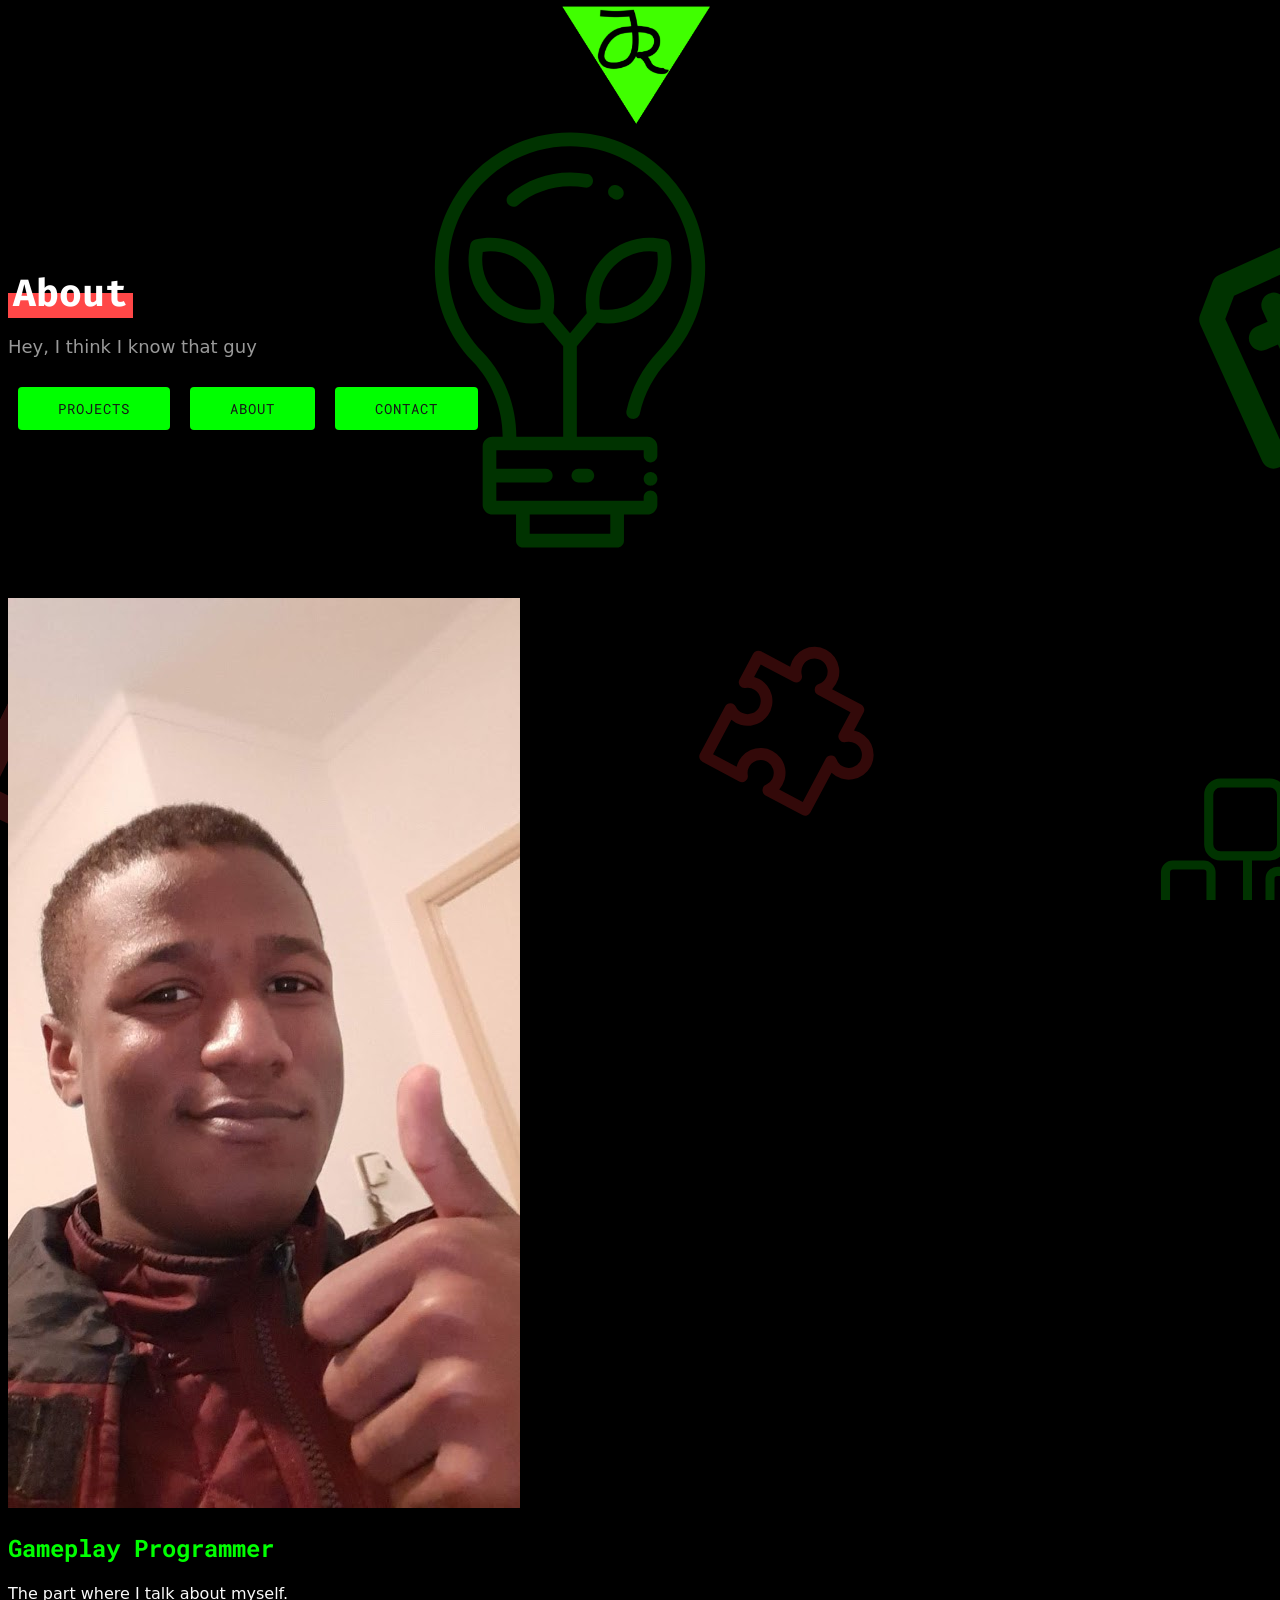
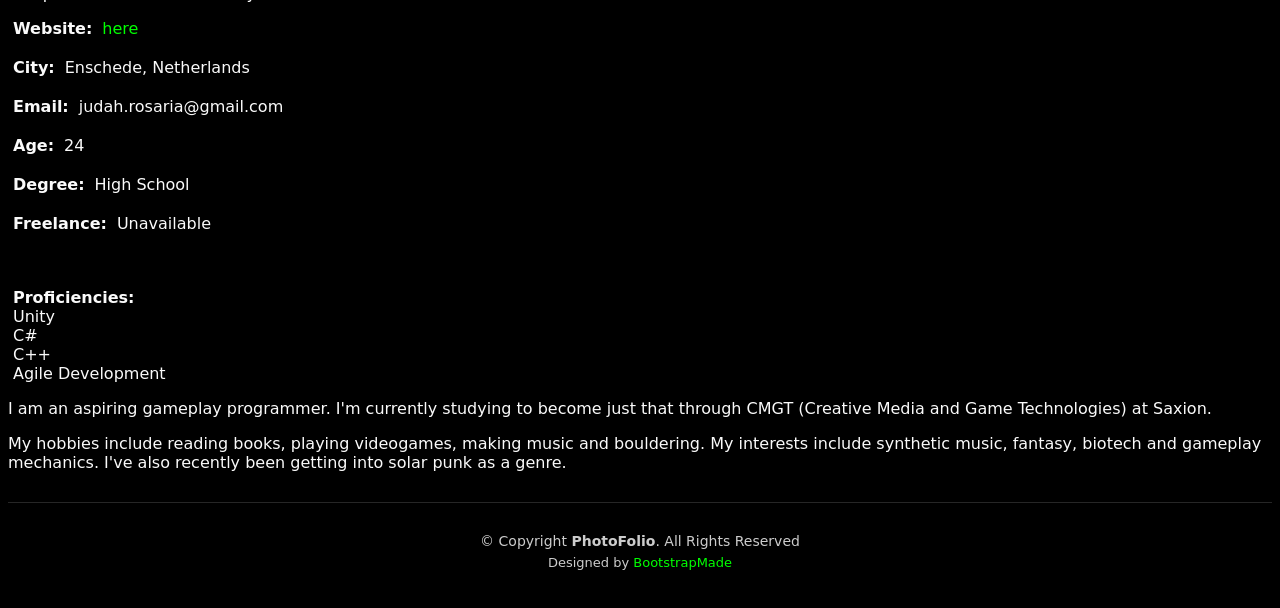
==== commit 53c4d76d: "disabled preloader" ====
--- a/about.html
+++ b/about.html
@@ -168,7 +168,7 @@
 
   <a href="#" class="scroll-top d-flex align-items-center justify-content-center"><i class="bi bi-arrow-up-short"></i></a>
 
-  <div id="preloader">
+  <!--div id="preloader">
     <div class="line"></div>
   </div>
 
--- a/assets/css/main.css
+++ b/assets/css/main.css
@@ -407,10 +407,13 @@
 # Header
 --------------------------------------------------------------*/
 .triangle-logo {
+  position: absolute;
+  top: 0;
+  left: 50%;
+  transform: translateX(-50%);
   z-index: 999;
-  pointer-events: auto; 
-  align-items: center;
-  justify-content: center;
+  max-height: 120px;
+  pointer-events: auto;
 }
 
 .triangle-logo img {
@@ -422,7 +425,11 @@
   display: flex;
   align-items: center;
   justify-content: center;
-  z-index: 999;
+  z-index: 0;
+  width: 100%;
+  height: 120px;
+  position: relatives;
+  background: #000;
 }
 
 .header img {
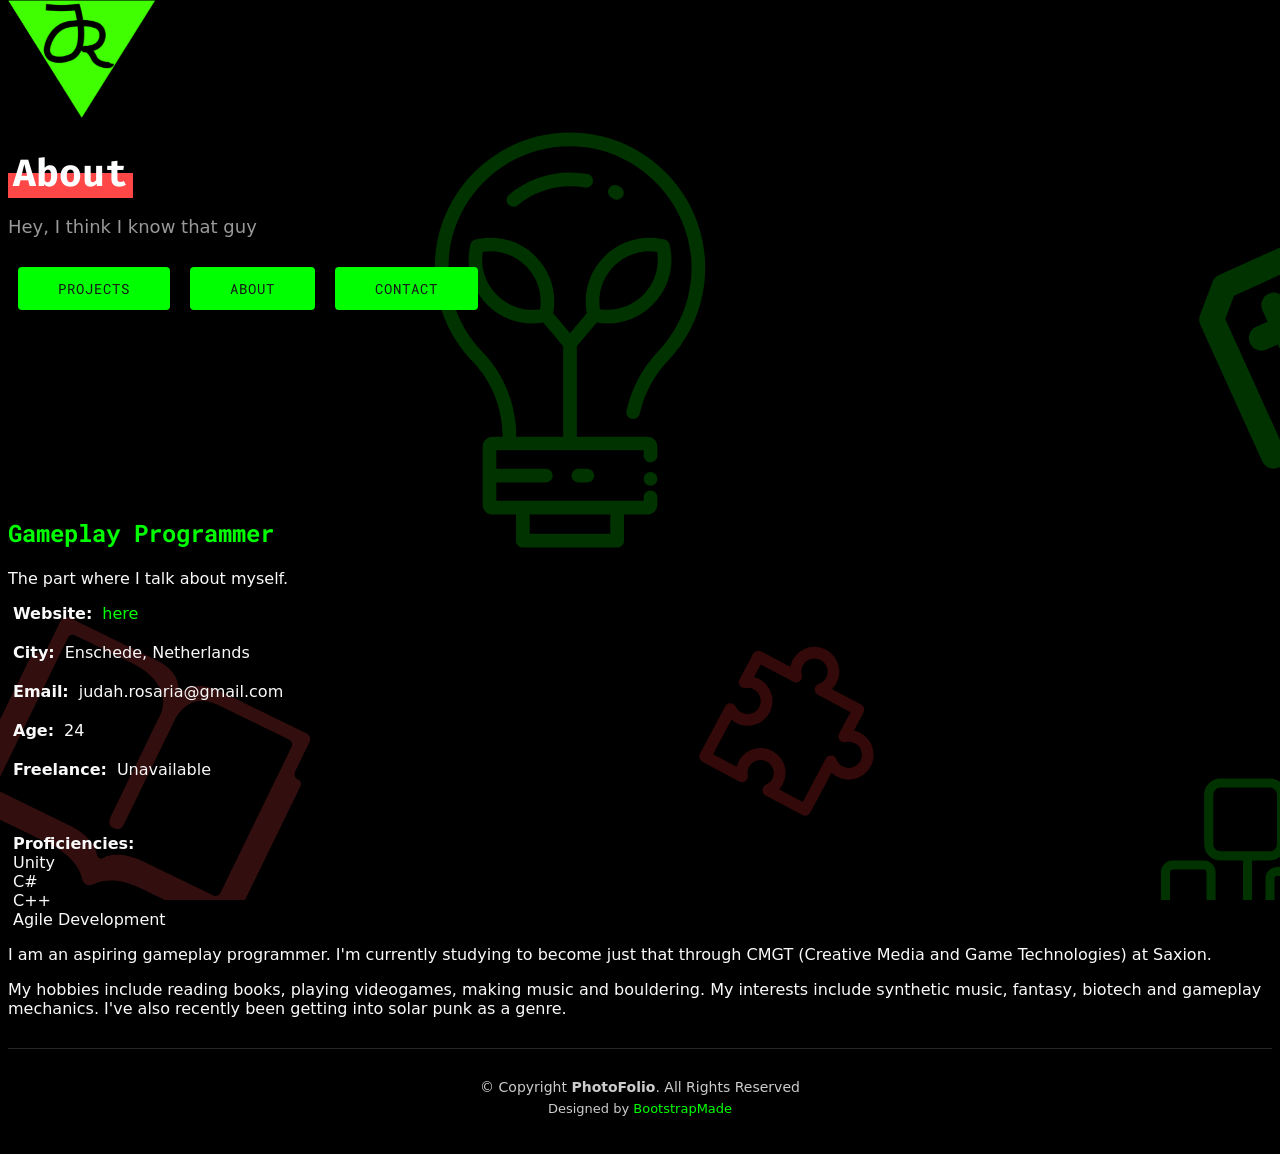
==== commit 15e21ad3: "Updated Website ~Header Logo on top and home button +Added captions to projects +Added text to proje" ====
--- a/about.html
+++ b/about.html
@@ -98,7 +98,7 @@
 
         <div class="row gy-4 justify-content-center">
           <div class="col-lg-4">
-            <img src="assets/img/profile-img.png" class="img-fluid" alt="">
+            <img src="assets/img/profile-img2.jpg" class="img-fluid" alt="">
           </div>
           <div class="col-lg-5 content">
             <h2>Gameplay Programmer</h2>
@@ -117,8 +117,6 @@
               <div class="col-lg-6">
                 <ul>
                   <li><i class="bi bi-chevron-right"></i> <strong>Age:</strong> <span>24</span></li>
-                  <li><i class="bi bi-chevron-right"></i> <strong>Degree:</strong> <span>High School</span></li>
-                  
                   <li><i class="bi bi-chevron-right"></i> <strong>Freelance:</strong> <span>Unavailable</span></li>
                 </ul>
               </div>
--- a/assets/css/main.css
+++ b/assets/css/main.css
@@ -12,44 +12,44 @@
 --------------------------------------------------------------*/
 /* Fonts */
 :root {
-  --font-default: "Inter", system-ui, -apple-system, "Segoe UI", Roboto, "Helvetica Neue", Arial, "Noto Sans", "Liberation Sans", sans-serif, "Apple Color Emoji", "Segoe UI Emoji", "Segoe UI Symbol", "Noto Color Emoji";
-  --font-primary: "Roboto Mono", sans-serif;
-  --font-secondary: "Fira Code", sans-serif;
+    --font-default: "Inter", system-ui, -apple-system, "Segoe UI", Roboto, "Helvetica Neue", Arial, "Noto Sans", "Liberation Sans", sans-serif, "Apple Color Emoji", "Segoe UI Emoji", "Segoe UI Symbol", "Noto Color Emoji";
+    --font-primary: "Roboto Mono", sans-serif;
+    --font-secondary: "Fira Code", sans-serif;
 }
 
 /* Colors */
 :root {
-  --color-default: #fafafa;
-  --color-primary: #00ff00;
-  --color-primary-accent: #80ff00;
-  --color-secondary: #161718;
-  --color-ternary: #ff2f2f;
-  --color-ternary-accent: #ff4747;
+    --color-default: #fafafa;
+    --color-primary: #00ff00;
+    --color-primary-accent: #80ff00;
+    --color-secondary: #161718;
+    --color-ternary: #ff2f2f;
+    --color-ternary-accent: #ff4747;
 }
 
 /* Smooth scroll behavior */
 :root {
-  scroll-behavior: smooth;
+    scroll-behavior: smooth;
 }
 
 /*--------------------------------------------------------------
 # General
 --------------------------------------------------------------*/
 body {
-  font-family: var(--font-default);
-  color: var(--color-default);
-  background-color: #000;
+    font-family: var(--font-default);
+    color: var(--color-default);
+    background-color: #000;
 }
 
 a {
-  color: var(--color-primary);
-  text-decoration: none;
-}
-
-a:hover {
-  color: #32cf93;
-  text-decoration: none;
-}
+    color: var(--color-primary);
+    text-decoration: none;
+}
+
+    a:hover {
+        color: #32cf93;
+        text-decoration: none;
+    }
 
 h1,
 h2,
@@ -57,1377 +57,1382 @@
 h4,
 h5,
 h6 {
-  font-family: var(--font-primary);
+    font-family: var(--font-primary);
 }
 
 .section {
-  padding: 7rem 0;
+    padding: 7rem 0;
 }
 
 .filters a {
-  text-decoration: none;
-  color: var(--color-primary-accent);
-  display: inline-block;
-  padding-left: 10px;
-  padding-right: 10px;
-  position: relative;
-}
-
-.filters a:hover,
-.filters a:focus,
-.filters a:active {
-  text-decoration: none;
-}
-
-.filters a:hover:before {
-  content: "";
-  position: absolute;
-  left: 10px;
-  right: 10px;
-  bottom: 0;
-  height: 1px;
-  background-color: var(--color-primary);
-}
-
-.filters a.active {
-  color: var(--color-primary-accent);
-}
-
-.filters a.active:before {
-  content: "";
-  position: absolute;
-  left: 10px;
-  right: 10px;
-  bottom: 0;
-  height: 1px;
-  background-color: var(--color-primary);
-}
+    text-decoration: none;
+    color: var(--color-primary-accent);
+    display: inline-block;
+    padding-left: 10px;
+    padding-right: 10px;
+    position: relative;
+}
+
+    .filters a:hover,
+    .filters a:focus,
+    .filters a:active {
+        text-decoration: none;
+    }
+
+        .filters a:hover:before {
+            content: "";
+            position: absolute;
+            left: 10px;
+            right: 10px;
+            bottom: 0;
+            height: 1px;
+            background-color: var(--color-primary);
+        }
+
+    .filters a.active {
+        color: var(--color-primary-accent);
+    }
+
+        .filters a.active:before {
+            content: "";
+            position: absolute;
+            left: 10px;
+            right: 10px;
+            bottom: 0;
+            height: 1px;
+            background-color: var(--color-primary);
+        }
 
 .item {
-  border: none;
-  margin-bottom: 30px;
-}
-
-.item .item-wrap {
-  display: block;
-  position: relative;
-  overflow: hidden;
-}
-
-.item .item-wrap:after {
-  z-index: 2;
-  position: absolute;
-  content: "";
-  top: 0;
-  left: 0;
-  right: 0;
-  bottom: 0;
-  background: rgba(0, 0, 0, 0.4);
-  visibility: hidden;
-  opacity: 0;
-  transition: 0.3s all ease-in-out;
-}
-
-.item .item-wrap img {
-  transition: 0.3s transform ease;
-  transform: scale(1);
-}
-
-.item .item-wrap>.work-info {
-  position: absolute;
-  top: 50%;
-  width: 100%;
-  text-align: center;
-  z-index: 3;
-  transform: translateY(-50%);
-  color: #fff;
-  opacity: 0;
-  visibility: hidden;
-  margin-top: 20px;
-  transition: 0.3s all ease;
-}
-
-.item .item-wrap>.work-info h3 {
-  font-size: 20px;
-  margin-bottom: 0;
-}
-
-.item .item-wrap>.work-info span {
-  font-size: 14px;
-  text-transform: uppercase;
-  letter-spacing: 0.2rem;
-}
-
-.item .item-wrap:hover {
-  text-decoration: none;
-}
-
-.item .item-wrap:hover img {
-  transform: scale(1.05);
-}
-
-.item .item-wrap:hover:after {
-  opacity: 1;
-  visibility: visible;
-}
-
-.item .item-wrap:hover .work-info {
-  margin-top: 0px;
-  opacity: 1;
-  visibility: visible;
-}
+    border: none;
+    margin-bottom: 30px;
+}
+
+    .item .item-wrap {
+        display: block;
+        position: relative;
+        overflow: hidden;
+    }
+
+        .item .item-wrap:after {
+            z-index: 2;
+            position: absolute;
+            content: "";
+            top: 0;
+            left: 0;
+            right: 0;
+            bottom: 0;
+            background: rgba(0, 0, 0, 0.4);
+            visibility: hidden;
+            opacity: 0;
+            transition: 0.3s all ease-in-out;
+        }
+
+        .item .item-wrap img {
+            transition: 0.3s transform ease;
+            transform: scale(1);
+        }
+
+        .item .item-wrap > .work-info {
+            position: absolute;
+            top: 50%;
+            width: 100%;
+            text-align: center;
+            z-index: 3;
+            transform: translateY(-50%);
+            color: #fff;
+            opacity: 0;
+            visibility: hidden;
+            margin-top: 20px;
+            transition: 0.3s all ease;
+        }
+
+            .item .item-wrap > .work-info h3 {
+                font-size: 20px;
+                margin-bottom: 0;
+            }
+
+            .item .item-wrap > .work-info span {
+                font-size: 14px;
+                text-transform: uppercase;
+                letter-spacing: 0.2rem;
+            }
+
+        .item .item-wrap:hover {
+            text-decoration: none;
+        }
+
+            .item .item-wrap:hover img {
+                transform: scale(1.05);
+            }
+
+            .item .item-wrap:hover:after {
+                opacity: 1;
+                visibility: visible;
+            }
+
+            .item .item-wrap:hover .work-info {
+                margin-top: 0px;
+                opacity: 1;
+                visibility: visible;
+            }
 
 /*--------------------------------------------------------------
 # Sections & Section Header
 --------------------------------------------------------------*/
 .section-header {
-  padding-bottom: 40px;
-}
-
-.section-header h2 {
-  font-size: 14px;
-  font-weight: 500;
-  padding: 0;
-  line-height: 1px;
-  margin: 0 0 5px 0;
-  letter-spacing: 2px;
-  text-transform: uppercase;
-  color: rgba(255, 255, 255, 0.6);
-  font-family: var(--font-primary);
-}
-
-.section-header h2::after {
-  content: "";
-  width: 120px;
-  height: 1px;
-  display: inline-block;
-  background: #5bd9a9;
-  margin: 4px 10px;
-}
-
-.section-header p {
-  margin: 0;
-  margin: 0;
-  font-size: 36px;
-  font-weight: 700;
-  font-family: var(--font-secondary);
-  color: #fff;
-}
+    padding-bottom: 40px;
+}
+
+    .section-header h2 {
+        font-size: 14px;
+        font-weight: 500;
+        padding: 0;
+        line-height: 1px;
+        margin: 0 0 5px 0;
+        letter-spacing: 2px;
+        text-transform: uppercase;
+        color: rgba(255, 255, 255, 0.6);
+        font-family: var(--font-primary);
+    }
+
+        .section-header h2::after {
+            content: "";
+            width: 120px;
+            height: 1px;
+            display: inline-block;
+            background: #5bd9a9;
+            margin: 4px 10px;
+        }
+
+    .section-header p {
+        margin: 0;
+        margin: 0;
+        font-size: 36px;
+        font-weight: 700;
+        font-family: var(--font-secondary);
+        color: #fff;
+    }
 
 /*--------------------------------------------------------------
 # Page Header
 --------------------------------------------------------------*/
 .page-header {
-  padding: 120px 0 60px 0;
-  min-height: 30vh;
-  position: relative;
-}
-
-.page-header h2 {
-  font-size: 56px;
-  font-weight: 500;
-  color: #fff;
-  font-family: var(--font-secondary);
-}
+    padding: 120px 0 60px 0;
+    min-height: 30vh;
+    position: relative;
+}
+
+    .page-header h2 {
+        font-size: 56px;
+        font-weight: 500;
+        color: #fff;
+        font-family: var(--font-secondary);
+    }
 
 @media (max-width: 768px) {
-  .page-header h2 {
-    font-size: 36px;
-  }
+    .page-header h2 {
+        font-size: 36px;
+    }
 }
 
 .page-header p {
-  color: rgba(255, 255, 255, 0.8);
+    color: rgba(255, 255, 255, 0.8);
 }
 
 .page-header .cta-btn {
-  font-family: var(--font-primary);
-  font-weight: 400;
-  font-size: 14px;
-  display: inline-block;
-  padding: 12px 40px;
-  border-radius: 4px;
-  letter-spacing: 1px;
-  text-transform: uppercase;
-  transition: 0.3s;
-  color: #fff;
-  background: var(--color-primary);
-}
-
-.page-header .cta-btn:hover {
-  background: #2cbc85;
-}
+    font-family: var(--font-primary);
+    font-weight: 400;
+    font-size: 14px;
+    display: inline-block;
+    padding: 12px 40px;
+    border-radius: 4px;
+    letter-spacing: 1px;
+    text-transform: uppercase;
+    transition: 0.3s;
+    color: #fff;
+    background: var(--color-primary);
+}
+
+    .page-header .cta-btn:hover {
+        background: #2cbc85;
+    }
 
 /*--------------------------------------------------------------
 # Scroll top button
 --------------------------------------------------------------*/
 .scroll-top {
-  position: fixed;
-  visibility: hidden;
-  opacity: 0;
-  right: 15px;
-  bottom: -15px;
-  z-index: 99999;
-  background: var(--color-primary);
-  width: 44px;
-  height: 44px;
-  border-radius: 50px;
-  transition: all 0.4s;
-}
-
-.scroll-top i {
-  font-size: 24px;
-  color: #fff;
-  line-height: 0;
-}
-
-.scroll-top:hover {
-  background: rgba(39, 167, 118, 0.8);
-  color: #fff;
-}
-
-.scroll-top.active {
-  visibility: visible;
-  opacity: 1;
-  bottom: 15px;
-}
+    position: fixed;
+    visibility: hidden;
+    opacity: 0;
+    right: 15px;
+    bottom: -15px;
+    z-index: 99999;
+    background: var(--color-primary);
+    width: 44px;
+    height: 44px;
+    border-radius: 50px;
+    transition: all 0.4s;
+}
+
+    .scroll-top i {
+        font-size: 24px;
+        color: #fff;
+        line-height: 0;
+    }
+
+    .scroll-top:hover {
+        background: rgba(39, 167, 118, 0.8);
+        color: #fff;
+    }
+
+    .scroll-top.active {
+        visibility: visible;
+        opacity: 1;
+        bottom: 15px;
+    }
 
 /*--------------------------------------------------------------
 # Preloader
 --------------------------------------------------------------*/
 #preloader {
-  display: flex;
-  position: fixed;
-  inset: 0;
-  width: 100%;
-  height: 100vh;
-  z-index: 99999;
-}
-
-#preloader:before,
-#preloader:after {
-  content: "";
-  background-color: var(--color-secondary);
-  position: absolute;
-  inset: 0;
-  width: 50%;
-  height: 100%;
-  transition: all 0.1s ease 0s;
-  z-index: -10;
-}
-
-#preloader:after {
-  left: auto;
-  right: 0;
-}
-
-#preloader .line {
-  position: relative;
-  overflow: hidden;
-  margin: auto;
-  width: 1px;
-  height: 280px;
-  transition: all 0.2s ease 0s;
-}
-
-#preloader .line:before {
-  content: "";
-  position: absolute;
-  background-color: #fff;
-  left: 0;
-  top: 50%;
-  width: 1px;
-  height: 0%;
-  transform: translateY(-50%);
-  animation: lineincrease 500ms ease-in-out 0s forwards;
-  animation-duration: 250ms;
-}
-
-#preloader .line:after {
-  content: "";
-  position: absolute;
-  background-color: #999;
-  left: 0;
-  top: 0;
-  width: 1px;
-  height: 100%;
-  transform: translateY(-100%);
-  animation: linemove 250ms linear 0s infinite;
-  animation-duration: 12.5ms;
-  animation-delay: 250ms;
-}
-
-#preloader.loaded .line {
-  opacity: 0;
-  height: 100% !important;
-}
-
-#preloader.loaded .line:after {
-  opacity: 0;
-}
-
-#preloader.loaded:before,
-#preloader.loaded:after {
-  animation: preloaderfinish 150ms ease-in-out 250ms forwards;
-  animation-duration: 100ms;
-  animation-delay: 100ms;
-}
+    display: flex;
+    position: fixed;
+    inset: 0;
+    width: 100%;
+    height: 100vh;
+    z-index: 99999;
+}
+
+    #preloader:before,
+    #preloader:after {
+        content: "";
+        background-color: var(--color-secondary);
+        position: absolute;
+        inset: 0;
+        width: 50%;
+        height: 100%;
+        transition: all 0.1s ease 0s;
+        z-index: -10;
+    }
+
+    #preloader:after {
+        left: auto;
+        right: 0;
+    }
+
+    #preloader .line {
+        position: relative;
+        overflow: hidden;
+        margin: auto;
+        width: 1px;
+        height: 280px;
+        transition: all 0.2s ease 0s;
+    }
+
+        #preloader .line:before {
+            content: "";
+            position: absolute;
+            background-color: #fff;
+            left: 0;
+            top: 50%;
+            width: 1px;
+            height: 0%;
+            transform: translateY(-50%);
+            animation: lineincrease 500ms ease-in-out 0s forwards;
+            animation-duration: 250ms;
+        }
+
+        #preloader .line:after {
+            content: "";
+            position: absolute;
+            background-color: #999;
+            left: 0;
+            top: 0;
+            width: 1px;
+            height: 100%;
+            transform: translateY(-100%);
+            animation: linemove 250ms linear 0s infinite;
+            animation-duration: 12.5ms;
+            animation-delay: 250ms;
+        }
+
+    #preloader.loaded .line {
+        opacity: 0;
+        height: 100% !important;
+    }
+
+        #preloader.loaded .line:after {
+            opacity: 0;
+        }
+
+    #preloader.loaded:before,
+    #preloader.loaded:after {
+        animation: preloaderfinish 150ms ease-in-out 250ms forwards;
+        animation-duration: 100ms;
+        animation-delay: 100ms;
+    }
 
 @keyframes lineincrease {
-  0% {
-    height: 0%;
-  }
-
-  100% {
-    height: 100%;
-  }
+    0% {
+        height: 0%;
+    }
+
+    100% {
+        height: 100%;
+    }
 }
 
 @keyframes linemove {
-  0% {
-    transform: translateY(200%);
-  }
-
-  100% {
-    transform: translateY(-100%);
-  }
+    0% {
+        transform: translateY(200%);
+    }
+
+    100% {
+        transform: translateY(-100%);
+    }
 }
 
 @keyframes preloaderfinish {
-  0% {
-    width: 50%;
-  }
-
-  100% {
-    width: 0%;
-  }
+    0% {
+        width: 50%;
+    }
+
+    100% {
+        width: 0%;
+    }
 }
 
 /*--------------------------------------------------------------
 # Header
 --------------------------------------------------------------*/
 .triangle-logo {
-  position: absolute;
-  top: 0;
-  left: 50%;
-  transform: translateX(-50%);
-  z-index: 999;
-  max-height: 120px;
-  pointer-events: auto;
-}
-
-.triangle-logo img {
-  max-height: 120px;
-  margin-right: 8px;
-}
+    position: absolute;
+    top: 0;
+    left: 50%;
+    transform: translateX(-50%);
+    z-index: 999;
+    max-height: 120px;
+    pointer-events: auto;
+}
+
+    .triangle-logo img {
+        max-height: 120px;
+        margin-right: 8px;
+    }
 
 .header {
-  display: flex;
-  align-items: center;
-  justify-content: center;
-  z-index: 0;
-  width: 100%;
-  height: 120px;
-  position: relatives;
-  background: #000;
-}
-
-.header img {
-  max-height: 120px;
-  margin-right: 8px;
-  z-index: 999;
-}
-
-.header .logo {
-  align-items: center;
-  justify-content: center;
-  flex-grow: 1;
-}
-
-.header .logo img {
-  max-height: 120px;
-  margin-right: 8px;
-}
-
-.header .logo h1 {
-  font-size: 32px;
-  margin: 0;
-  font-weight: 400;
-  color: #fff;
-  font-family: var(--font-secondary);
-}
-
-.header .logo i {
-  font-size: 32px;
-  margin-right: 8px;
-  line-height: 0;
-}
-
-
-@media (max-width: 575px) {
-  .header .logo h1 {
-    font-size: 26px;
-  }
-
-  .header .logo i {
-    font-size: 24px;
-  }
-
-}
-
-/*--------------------------------------------------------------
-# Desktop Navigation
---------------------------------------------------------------*/
-@media (min-width: 1280px) {
-  .navbar {
-    padding: 0;
-    z-index: 10;
-  }
-
-  .navbar ul {
-    margin: 0;
-    padding: 0;
-    display: flex;
-    list-style: none;
-    align-items: center;
-  }
-
-  .navbar li {
-    position: relative;
-      padding: 0 10px;
-  }
-
-  .navbar a,
-  .navbar a:focus {
-    display: flex;
-    align-items: center;
-    justify-content: space-between;
-    padding: 10px 15px;
-    font-family: var(--font-primary);
-    text-transform: uppercase;
-    letter-spacing: 1px;
-    font-size: 13px;
-    font-weight: 400;
-    color: rgba(255, 255, 255, 0.5);
-    white-space: nowrap;
-    transition: 0.3s;
-  }
-
-  .navbar a i,
-  .navbar a:focus i {
-    font-size: 12px;
-    line-height: 0;
-    margin-left: 5px;
-  }
-
-  .navbar a:hover,
-  .navbar .active,
-  .navbar .active:focus,
-  .navbar li:hover>a {
-    color: #fff;
-  }
-
-  .navbar .dropdown ul {
-    display: block;
-    position: absolute;
-    left: 14px;
-    top: calc(100% + 30px);
-    margin: 0;
-    padding: 10px 0;
-    z-index: 99;
-    opacity: 0;
-    visibility: hidden;
-    background: var(--color-secondary);
-    transition: 0.3s;
-    border-radius: 4px;
-  }
-
-  .navbar .dropdown ul li {
-    min-width: 200px;
-  }
-
-  .navbar .dropdown ul a {
-    padding: 10px 20px;
-    font-size: 15px;
-    text-transform: none;
-    font-weight: 400;
-  }
-
-  .navbar .dropdown ul a i {
-    font-size: 12px;
-  }
-
-  .navbar .dropdown ul a:hover,
-  .navbar .dropdown ul .active:hover,
-  .navbar .dropdown ul li:hover>a {
-    color: #fff;
-  }
-
-  .navbar .dropdown:hover>ul {
-    opacity: 1;
-    top: 100%;
-    visibility: visible;
-  }
-
-  .navbar .dropdown .dropdown ul {
-    top: 0;
-    left: calc(100% - 30px);
-    visibility: hidden;
-  }
-
-  .navbar .dropdown .dropdown:hover>ul {
-    opacity: 1;
-    top: 0;
-    left: 100%;
-    visibility: visible;
-  }
-}
-
-@media (min-width: 1280px) and (max-width: 1366px) {
-  .navbar .dropdown .dropdown ul {
-    left: -90%;
-  }
-
-  .navbar .dropdown .dropdown:hover>ul {
-    left: -100%;
-  }
-}
-
-@media (min-width: 1280px) {
-
-  .mobile-nav-show,
-  .mobile-nav-hide {
-    display: none;
-  }
-}
-
-/*--------------------------------------------------------------
-# Mobile Navigation
---------------------------------------------------------------*/
-@media (max-width: 1279px) {
-  .navbar {
     position: fixed;
     top: 0;
-    right: -100%;
     width: 100%;
-    max-width: 400px;
-    bottom: 0;
-    transition: 0.3s;
-    z-index: 9997;
-  }
-
-  .navbar ul {
-    position: absolute;
-    inset: 0;
-    padding: 50px 0 10px 0;
+    z-index: 1000;
+    //pointer-events: none;
+}
+
+    .header .non-interactive a {
+        pointer-events: auto;
+    }
+
+.triangle-logo {
+    width: 100px;
+    height: auto;
+}
+
+.header img {
+    max-height: 120px;
+    margin-right: 8px;
+    z-index: 999;
+}
+
+.header .logo {
+    align-items: center;
+    justify-content: center;
+    flex-grow: 1;
+}
+
+    .header .logo img {
+        max-height: 120px;
+        margin-right: 8px;
+    }
+
+    .header .logo h1 {
+        font-size: 32px;
+        margin: 0;
+        font-weight: 400;
+        color: #fff;
+        font-family: var(--font-secondary);
+    }
+
+    .header .logo i {
+        font-size: 32px;
+        margin-right: 8px;
+        line-height: 0;
+    }
+
+
+@media (max-width: 575px) {
+    .header .logo h1 {
+        font-size: 26px;
+    }
+
+    .header .logo i {
+        font-size: 24px;
+    }
+}
+
+/*--------------------------------------------------------------
+# Desktop Navigation
+--------------------------------------------------------------*/
+@media (min-width: 1280px) {
+    .navbar {
+        padding: 0;
+        z-index: 10;
+    }
+
+        .navbar ul {
+            margin: 0;
+            padding: 0;
+            display: flex;
+            list-style: none;
+            align-items: center;
+        }
+
+        .navbar li {
+            position: relative;
+            padding: 0 10px;
+        }
+
+        .navbar a,
+        .navbar a:focus {
+            display: flex;
+            align-items: center;
+            justify-content: space-between;
+            padding: 10px 15px;
+            font-family: var(--font-primary);
+            text-transform: uppercase;
+            letter-spacing: 1px;
+            font-size: 13px;
+            font-weight: 400;
+            color: rgba(255, 255, 255, 0.5);
+            white-space: nowrap;
+            transition: 0.3s;
+        }
+
+            .navbar a i,
+            .navbar a:focus i {
+                font-size: 12px;
+                line-height: 0;
+                margin-left: 5px;
+            }
+
+            .navbar a:hover,
+            .navbar .active,
+            .navbar .active:focus,
+            .navbar li:hover > a {
+                color: #fff;
+            }
+
+        .navbar .dropdown ul {
+            display: block;
+            position: absolute;
+            left: 14px;
+            top: calc(100% + 30px);
+            margin: 0;
+            padding: 10px 0;
+            z-index: 99;
+            opacity: 0;
+            visibility: hidden;
+            background: var(--color-secondary);
+            transition: 0.3s;
+            border-radius: 4px;
+        }
+
+            .navbar .dropdown ul li {
+                min-width: 200px;
+            }
+
+            .navbar .dropdown ul a {
+                padding: 10px 20px;
+                font-size: 15px;
+                text-transform: none;
+                font-weight: 400;
+            }
+
+                .navbar .dropdown ul a i {
+                    font-size: 12px;
+                }
+
+                .navbar .dropdown ul a:hover,
+                .navbar .dropdown ul .active:hover,
+                .navbar .dropdown ul li:hover > a {
+                    color: #fff;
+                }
+
+        .navbar .dropdown:hover > ul {
+            opacity: 1;
+            top: 100%;
+            visibility: visible;
+        }
+
+        .navbar .dropdown .dropdown ul {
+            top: 0;
+            left: calc(100% - 30px);
+            visibility: hidden;
+        }
+
+        .navbar .dropdown .dropdown:hover > ul {
+            opacity: 1;
+            top: 0;
+            left: 100%;
+            visibility: visible;
+        }
+}
+
+@media (min-width: 1280px) and (max-width: 1366px) {
+    .navbar .dropdown .dropdown ul {
+        left: -90%;
+    }
+
+    .navbar .dropdown .dropdown:hover > ul {
+        left: -100%;
+    }
+}
+
+@media (min-width: 1280px) {
+
+    .mobile-nav-show,
+    .mobile-nav-hide {
+        display: none;
+    }
+}
+
+/*--------------------------------------------------------------
+# Mobile Navigation
+--------------------------------------------------------------*/
+@media (max-width: 1279px) {
+    .navbar {
+        position: fixed;
+        top: 0;
+        right: -100%;
+        width: 100%;
+        max-width: 400px;
+        bottom: 0;
+        transition: 0.3s;
+        z-index: 9997;
+    }
+
+        .navbar ul {
+            position: absolute;
+            inset: 0;
+            padding: 50px 0 10px 0;
+            margin: 0;
+            background: rgba(0, 0, 0, 0.9);
+            overflow-y: auto;
+            transition: 0.3s;
+            z-index: 9998;
+        }
+
+        .navbar a,
+        .navbar a:focus {
+            display: flex;
+            align-items: center;
+            justify-content: space-between;
+            padding: 10px 20px;
+            font-family: var(--font-primary);
+            font-size: 13px;
+            text-transform: uppercase;
+            font-weight: 400;
+            color: rgba(255, 255, 255, 0.5);
+            letter-spacing: 1px;
+            white-space: nowrap;
+            transition: 0.3s;
+        }
+
+            .navbar a i,
+            .navbar a:focus i {
+                font-size: 12px;
+                line-height: 0;
+                margin-left: 5px;
+            }
+
+            .navbar a:hover,
+            .navbar .active,
+            .navbar .active:focus,
+            .navbar li:hover > a {
+                color: #fff;
+            }
+
+        .navbar .dropdown ul,
+        .navbar .dropdown .dropdown ul {
+            position: static;
+            display: none;
+            padding: 10px 0;
+            margin: 10px 20px;
+            transition: all 0.5s ease-in-out;
+            border: 1px solid black;
+        }
+
+        .navbar .dropdown > .dropdown-active,
+        .navbar .dropdown .dropdown > .dropdown-active {
+            display: block;
+        }
+
+    .mobile-nav-show {
+        color: #fff;
+        font-size: 28px;
+        cursor: pointer;
+        line-height: 0;
+        transition: 0.5s;
+        z-index: 9999;
+        margin: 0 10px 0 10px;
+    }
+
+    .mobile-nav-hide {
+        color: #fff;
+        font-size: 32px;
+        cursor: pointer;
+        line-height: 0;
+        transition: 0.5s;
+        position: fixed;
+        right: 20px;
+        top: 20px;
+        z-index: 9999;
+    }
+
+    .mobile-nav-active {
+        overflow: hidden;
+    }
+
+        .mobile-nav-active .navbar {
+            right: 0;
+        }
+
+            .mobile-nav-active .navbar:before {
+                content: "";
+                position: fixed;
+                inset: 0;
+                background: rgba(22, 23, 24, 0.8);
+                z-index: 9996;
+            }
+}
+
+/*--------------------------------------------------------------
+# About Section
+--------------------------------------------------------------*/
+#about {
+    position: relative;
+    z-index: 10;
+}
+
+.about .content h2 {
+    font-weight: 700;
+    font-size: 24px;
+    color: var(--color-primary);
+}
+
+.about .content ul {
+    list-style: none;
+    padding: 0;
+}
+
+    .about .content ul li {
+        margin-bottom: 20px;
+        display: flex;
+        align-items: center;
+    }
+
+    .about .content ul strong {
+        margin-right: 10px;
+    }
+
+    .about .content ul i {
+        font-size: 16px;
+        margin-right: 5px;
+        color: var(--color-primary);
+        line-height: 0;
+    }
+
+.img-fluid {
+    position: relative; /* Set the position to relative to make z-index work */
+    z-index: 1; /* Adjust the z-index value as needed */
+}
+
+.proficiency-list {
+    list-style: none;
+}
+
+    .proficiency-list li {
+        margin-bottom: 0px;
+    }
+
+/*--------------------------------------------------------------
+# Testimonials Section
+--------------------------------------------------------------*/
+.testimonials {
+    margin-top: 80px;
+}
+
+    .testimonials .testimonial-item {
+        box-sizing: content-box;
+        padding: 30px;
+        margin: 40px 30px;
+        background: var(--color-secondary);
+        min-height: 320px;
+        display: flex;
+        flex-direction: column;
+        text-align: center;
+        transition: 0.3s;
+    }
+
+        .testimonials .testimonial-item .stars {
+            margin-bottom: 15px;
+        }
+
+            .testimonials .testimonial-item .stars i {
+                color: #ffc107;
+                margin: 0 1px;
+            }
+
+        .testimonials .testimonial-item .testimonial-img {
+            width: 90px;
+            border-radius: 50%;
+            border: 5px solid #474a4d;
+            margin: 0 auto;
+        }
+
+        .testimonials .testimonial-item h3 {
+            font-size: 18px;
+            font-weight: bold;
+            margin: 10px 0 5px 0;
+            color: #fff;
+        }
+
+        .testimonials .testimonial-item h4 {
+            font-size: 14px;
+            color: rgba(255, 255, 255, 0.5);
+            margin: 0;
+        }
+
+        .testimonials .testimonial-item p {
+            font-style: italic;
+            margin: 0 auto 15px auto;
+        }
+
+    .testimonials .swiper-pagination {
+        margin-top: 20px;
+        position: relative;
+    }
+
+        .testimonials .swiper-pagination .swiper-pagination-bullet {
+            width: 12px;
+            height: 12px;
+            background-color: rgba(255, 255, 255, 0.2);
+            opacity: 1;
+        }
+
+        .testimonials .swiper-pagination .swiper-pagination-bullet-active {
+            background-color: rgba(255, 255, 255, 0.5);
+        }
+
+    .testimonials .swiper-slide {
+        opacity: 0.3;
+    }
+
+@media (max-width: 1199px) {
+    .testimonials .swiper-slide-active {
+        opacity: 1;
+    }
+
+    .testimonials .swiper-pagination {
+        margin-top: 0;
+    }
+
+    .testimonials .testimonial-item {
+        margin: 40px 20px;
+    }
+}
+
+@media (min-width: 1200px) {
+    .testimonials .swiper-slide-next {
+        opacity: 1;
+        transform: scale(1.12);
+    }
+}
+
+/*--------------------------------------------------------------
+# Pricing Section
+--------------------------------------------------------------*/
+.gallery {
+    margin-top: 40px;
+}
+
+    .gallery .gallery-item {
+        position: relative;
+        overflow: hidden;
+        border-radius: 10px;
+    }
+
+        .gallery .gallery-item img {
+            transition: 0.3s;
+        }
+
+    .gallery .gallery-links {
+        position: absolute;
+        inset: 0;
+        opacity: 0;
+        transition: all ease-in-out 0.3s;
+        background: rgba(0, 0, 0, 0.6);
+        z-index: 3;
+    }
+
+        .gallery .gallery-links .preview-link,
+        .gallery .gallery-links .details-link {
+            font-size: 20px;
+            color: rgba(255, 255, 255, 0.5);
+            transition: 0.3s;
+            line-height: 1.2;
+            margin: 30px 8px 0 8px;
+        }
+
+            .gallery .gallery-links .preview-link:hover,
+            .gallery .gallery-links .details-link:hover {
+                color: #fff;
+            }
+
+        .gallery .gallery-links .details-link {
+            font-size: 30px;
+            line-height: 0;
+        }
+
+    .gallery .gallery-item:hover .gallery-links {
+        opacity: 1;
+    }
+
+    .gallery .gallery-item:hover .preview-link,
+    .gallery .gallery-item:hover .details-link {
+        margin-top: 0;
+    }
+
+    .gallery .gallery-item:hover img {
+        transform: scale(1.1);
+    }
+
+.glightbox-clean .gslide-description {
+    background: #222425;
+}
+
+.glightbox-clean .gslide-title {
+    color: rgba(255, 255, 255, 0.8);
     margin: 0;
-    background: rgba(0, 0, 0, 0.9);
-    overflow-y: auto;
-    transition: 0.3s;
-    z-index: 9998;
-  }
-
-  .navbar a,
-  .navbar a:focus {
-    display: flex;
-    align-items: center;
-    justify-content: space-between;
-    padding: 10px 20px;
-    font-family: var(--font-primary);
-    font-size: 13px;
-    text-transform: uppercase;
-    font-weight: 400;
-    color: rgba(255, 255, 255, 0.5);
-    letter-spacing: 1px;
-    white-space: nowrap;
-    transition: 0.3s;
-  }
-
-  .navbar a i,
-  .navbar a:focus i {
-    font-size: 12px;
-    line-height: 0;
-    margin-left: 5px;
-  }
-
-  .navbar a:hover,
-  .navbar .active,
-  .navbar .active:focus,
-  .navbar li:hover>a {
-    color: #fff;
-  }
-
-  .navbar .dropdown ul,
-  .navbar .dropdown .dropdown ul {
-    position: static;
-    display: none;
-    padding: 10px 0;
-    margin: 10px 20px;
-    transition: all 0.5s ease-in-out;
-    border: 1px solid black;
-  }
-
-  .navbar .dropdown>.dropdown-active,
-  .navbar .dropdown .dropdown>.dropdown-active {
-    display: block;
-  }
-
-  .mobile-nav-show {
-    color: #fff;
-    font-size: 28px;
-    cursor: pointer;
-    line-height: 0;
-    transition: 0.5s;
-    z-index: 9999;
-    margin: 0 10px 0 10px;
-  }
-
-  .mobile-nav-hide {
-    color: #fff;
-    font-size: 32px;
-    cursor: pointer;
-    line-height: 0;
-    transition: 0.5s;
-    position: fixed;
-    right: 20px;
-    top: 20px;
-    z-index: 9999;
-  }
-
-  .mobile-nav-active {
-    overflow: hidden;
-  }
-
-  .mobile-nav-active .navbar {
-    right: 0;
-  }
-
-  .mobile-nav-active .navbar:before {
-    content: "";
-    position: fixed;
-    inset: 0;
-    background: rgba(22, 23, 24, 0.8);
-    z-index: 9996;
-  }
-}
-
-/*--------------------------------------------------------------
-# About Section
---------------------------------------------------------------*/
-#about {
-  position: relative;
-  z-index: 10;
-}
-
-.about .content h2 {
-  font-weight: 700;
-  font-size: 24px;
-  color: var(--color-primary);
-}
-
-.about .content ul {
-  list-style: none;
-  padding: 0;
-}
-
-.about .content ul li {
-  margin-bottom: 20px;
-  display: flex;
-  align-items: center;
-}
-
-.about .content ul strong {
-  margin-right: 10px;
-}
-
-.about .content ul i {
-  font-size: 16px;
-  margin-right: 5px;
-  color: var(--color-primary);
-  line-height: 0;
-}
-
-.img-fluid {
-  position: relative; /* Set the position to relative to make z-index work */
-  z-index: 1; /* Adjust the z-index value as needed */
-}
-
-.proficiency-list{
-    list-style: none;
-}
-
-.proficiency-list li{
-    margin-bottom: 0px;
-}
-
-/*--------------------------------------------------------------
-# Testimonials Section
---------------------------------------------------------------*/
-.testimonials {
-  margin-top: 80px;
-}
-
-.testimonials .testimonial-item {
-  box-sizing: content-box;
-  padding: 30px;
-  margin: 40px 30px;
-  background: var(--color-secondary);
-  min-height: 320px;
-  display: flex;
-  flex-direction: column;
-  text-align: center;
-  transition: 0.3s;
-}
-
-.testimonials .testimonial-item .stars {
-  margin-bottom: 15px;
-}
-
-.testimonials .testimonial-item .stars i {
-  color: #ffc107;
-  margin: 0 1px;
-}
-
-.testimonials .testimonial-item .testimonial-img {
-  width: 90px;
-  border-radius: 50%;
-  border: 5px solid #474a4d;
-  margin: 0 auto;
-}
-
-.testimonials .testimonial-item h3 {
-  font-size: 18px;
-  font-weight: bold;
-  margin: 10px 0 5px 0;
-  color: #fff;
-}
-
-.testimonials .testimonial-item h4 {
-  font-size: 14px;
-  color: rgba(255, 255, 255, 0.5);
-  margin: 0;
-}
-
-.testimonials .testimonial-item p {
-  font-style: italic;
-  margin: 0 auto 15px auto;
-}
-
-.testimonials .swiper-pagination {
-  margin-top: 20px;
-  position: relative;
-}
-
-.testimonials .swiper-pagination .swiper-pagination-bullet {
-  width: 12px;
-  height: 12px;
-  background-color: rgba(255, 255, 255, 0.2);
-  opacity: 1;
-}
-
-.testimonials .swiper-pagination .swiper-pagination-bullet-active {
-  background-color: rgba(255, 255, 255, 0.5);
-}
-
-.testimonials .swiper-slide {
-  opacity: 0.3;
-}
-
-@media (max-width: 1199px) {
-  .testimonials .swiper-slide-active {
+}
+
+/*--------------------------------------------------------------
+# Gallery Single Section
+--------------------------------------------------------------*/
+.gallery-single .portfolio-details-slider img {
+    width: 100%;
+}
+
+.gallery-single .portfolio-details-slider .swiper-pagination .swiper-pagination-bullet {
+    width: 12px;
+    height: 12px;
+    background-color: rgba(255, 255, 255, 0.7);
     opacity: 1;
-  }
-
-  .testimonials .swiper-pagination {
-    margin-top: 0;
-  }
-
-  .testimonials .testimonial-item {
-    margin: 40px 20px;
-  }
-}
-
-@media (min-width: 1200px) {
-  .testimonials .swiper-slide-next {
-    opacity: 1;
-    transform: scale(1.12);
-  }
-}
-
-/*--------------------------------------------------------------
-# Pricing Section
---------------------------------------------------------------*/
-.gallery {
-  margin-top: 40px;
-}
-
-.gallery .gallery-item {
-  position: relative;
-  overflow: hidden;
-  border-radius: 10px;
-}
-
-.gallery .gallery-item img {
-  transition: 0.3s;
-}
-
-.gallery .gallery-links {
-  position: absolute;
-  inset: 0;
-  opacity: 0;
-  transition: all ease-in-out 0.3s;
-  background: rgba(0, 0, 0, 0.6);
-  z-index: 3;
-}
-
-.gallery .gallery-links .preview-link,
-.gallery .gallery-links .details-link {
-  font-size: 20px;
-  color: rgba(255, 255, 255, 0.5);
-  transition: 0.3s;
-  line-height: 1.2;
-  margin: 30px 8px 0 8px;
-}
-
-.gallery .gallery-links .preview-link:hover,
-.gallery .gallery-links .details-link:hover {
-  color: #fff;
-}
-
-.gallery .gallery-links .details-link {
-  font-size: 30px;
-  line-height: 0;
-}
-
-.gallery .gallery-item:hover .gallery-links {
-  opacity: 1;
-}
-
-.gallery .gallery-item:hover .preview-link,
-.gallery .gallery-item:hover .details-link {
-  margin-top: 0;
-}
-
-.gallery .gallery-item:hover img {
-  transform: scale(1.1);
-}
-
-.glightbox-clean .gslide-description {
-  background: #222425;
-}
-
-.glightbox-clean .gslide-title {
-  color: rgba(255, 255, 255, 0.8);
-  margin: 0;
-}
-
-/*--------------------------------------------------------------
-# Gallery Single Section
---------------------------------------------------------------*/
-.gallery-single .portfolio-details-slider img {
-  width: 100%;
-}
-
-.gallery-single .portfolio-details-slider .swiper-pagination .swiper-pagination-bullet {
-  width: 12px;
-  height: 12px;
-  background-color: rgba(255, 255, 255, 0.7);
-  opacity: 1;
 }
 
 .gallery-single .portfolio-details-slider .swiper-pagination .swiper-pagination-bullet-active {
-  background-color: var(--color-primary);
+    background-color: var(--color-primary);
 }
 
 .gallery-single .swiper-button-prev,
 .gallery-single .swiper-button-next {
-  width: 48px;
-  height: 48px;
-}
-
-.gallery-single .swiper-button-prev:after,
-.gallery-single .swiper-button-next:after {
-  color: rgba(255, 255, 255, 0.8);
-  background-color: rgba(0, 0, 0, 0.2);
-  font-size: 24px;
-  border-radius: 50%;
-  width: 48px;
-  height: 48px;
-  display: flex;
-  align-items: center;
-  justify-content: center;
-  transition: 0.3s;
-}
-
-.gallery-single .swiper-button-prev:hover:after,
-.gallery-single .swiper-button-next:hover:after {
-  background-color: rgba(0, 0, 0, 0.6);
-}
+    width: 48px;
+    height: 48px;
+}
+
+    .gallery-single .swiper-button-prev:after,
+    .gallery-single .swiper-button-next:after {
+        color: rgba(255, 255, 255, 0.8);
+        background-color: rgba(0, 0, 0, 0.2);
+        font-size: 24px;
+        border-radius: 50%;
+        width: 48px;
+        height: 48px;
+        display: flex;
+        align-items: center;
+        justify-content: center;
+        transition: 0.3s;
+    }
+
+    .gallery-single .swiper-button-prev:hover:after,
+    .gallery-single .swiper-button-next:hover:after {
+        background-color: rgba(0, 0, 0, 0.6);
+    }
 
 @media (max-width: 575px) {
 
-  .gallery-single .swiper-button-prev,
-  .gallery-single .swiper-button-next {
-    display: none;
-  }
+    .gallery-single .swiper-button-prev,
+    .gallery-single .swiper-button-next {
+        display: none;
+    }
 }
 
 .gallery-single .portfolio-info h3 {
-  font-size: 22px;
-  font-weight: 700;
-  margin-bottom: 20px;
-  padding-bottom: 20px;
-  position: relative;
-  font-family: var(--font-secondary);
-}
-
-.gallery-single .portfolio-info h3:after {
-  content: "";
-  position: absolute;
-  display: block;
-  width: 50px;
-  height: 3px;
-  background: var(--color-primary);
-  left: 0;
-  bottom: 0;
-}
+    font-size: 22px;
+    font-weight: 700;
+    margin-bottom: 20px;
+    padding-bottom: 20px;
+    position: relative;
+    font-family: var(--font-secondary);
+}
+
+    .gallery-single .portfolio-info h3:after {
+        content: "";
+        position: absolute;
+        display: block;
+        width: 50px;
+        height: 3px;
+        background: var(--color-primary);
+        left: 0;
+        bottom: 0;
+    }
 
 .gallery-single .portfolio-info ul {
-  list-style: none;
-  padding: 0;
-  font-size: 15px;
-}
-
-.gallery-single .portfolio-info ul li {
-  display: flex;
-  flex-direction: column;
-  padding-bottom: 15px;
-}
-
-.gallery-single .portfolio-info ul strong {
-  text-transform: uppercase;
-  font-weight: 400;
-  color: #6b7075;
-  font-size: 14px;
-}
+    list-style: none;
+    padding: 0;
+    font-size: 15px;
+}
+
+    .gallery-single .portfolio-info ul li {
+        display: flex;
+        flex-direction: column;
+        padding-bottom: 15px;
+    }
+
+    .gallery-single .portfolio-info ul strong {
+        text-transform: uppercase;
+        font-weight: 400;
+        color: #6b7075;
+        font-size: 14px;
+    }
 
 .gallery-single .portfolio-info .btn-visit {
-  padding: 8px 40px;
-  background: var(--color-primary);
-  color: #fff;
-  border-radius: 50px;
-  transition: 0.3s;
-}
-
-.gallery-single .portfolio-info .btn-visit:hover {
-  background: #2cbc85;
-}
+    padding: 8px 40px;
+    background: var(--color-primary);
+    color: #fff;
+    border-radius: 50px;
+    transition: 0.3s;
+}
+
+    .gallery-single .portfolio-info .btn-visit:hover {
+        background: #2cbc85;
+    }
 
 .gallery-single .portfolio-description h2 {
-  font-size: 26px;
-  font-weight: 700;
-  margin-bottom: 20px;
-  color: #fff;
-  font-family: var(--font-secondary);
+    font-size: 26px;
+    font-weight: 700;
+    margin-bottom: 20px;
+    color: #fff;
+    font-family: var(--font-secondary);
 }
 
 .gallery-single .portfolio-description p {
-  padding: 0;
+    padding: 0;
 }
 
 .gallery-single .portfolio-description .testimonial-item {
-  padding: 30px 30px 0 30px;
-  position: relative;
-  background: var(--color-secondary);
-  height: 100%;
-  margin-bottom: 50px;
-}
-
-.gallery-single .portfolio-description .testimonial-item .testimonial-img {
-  width: 90px;
-  border-radius: 50px;
-  border: 6px solid #2e3133;
-  float: left;
-  margin: 0 10px 0 0;
-}
-
-.gallery-single .portfolio-description .testimonial-item h3 {
-  font-size: 18px;
-  font-weight: bold;
-  margin: 15px 0 5px 0;
-  padding-top: 20px;
-}
-
-.gallery-single .portfolio-description .testimonial-item h4 {
-  font-size: 14px;
-  color: rgba(255, 255, 255, 0.6);
-  margin: 0;
-}
-
-.gallery-single .portfolio-description .testimonial-item .quote-icon-left,
-.gallery-single .portfolio-description .testimonial-item .quote-icon-right {
-  color: #5bd9a9;
-  font-size: 26px;
-  line-height: 0;
-}
-
-.gallery-single .portfolio-description .testimonial-item .quote-icon-left {
-  display: inline-block;
-  left: -5px;
-  position: relative;
-}
-
-.gallery-single .portfolio-description .testimonial-item .quote-icon-right {
-  display: inline-block;
-  right: -5px;
-  position: relative;
-  top: 10px;
-  transform: scale(-1, -1);
-}
-
-.gallery-single .portfolio-description .testimonial-item p {
-  font-style: italic;
-  margin: 0 0 15px 0 0 0;
-  padding: 0;
-}
+    padding: 30px 30px 0 30px;
+    position: relative;
+    background: var(--color-secondary);
+    height: 100%;
+    margin-bottom: 50px;
+}
+
+    .gallery-single .portfolio-description .testimonial-item .testimonial-img {
+        width: 90px;
+        border-radius: 50px;
+        border: 6px solid #2e3133;
+        float: left;
+        margin: 0 10px 0 0;
+    }
+
+    .gallery-single .portfolio-description .testimonial-item h3 {
+        font-size: 18px;
+        font-weight: bold;
+        margin: 15px 0 5px 0;
+        padding-top: 20px;
+    }
+
+    .gallery-single .portfolio-description .testimonial-item h4 {
+        font-size: 14px;
+        color: rgba(255, 255, 255, 0.6);
+        margin: 0;
+    }
+
+    .gallery-single .portfolio-description .testimonial-item .quote-icon-left,
+    .gallery-single .portfolio-description .testimonial-item .quote-icon-right {
+        color: #5bd9a9;
+        font-size: 26px;
+        line-height: 0;
+    }
+
+    .gallery-single .portfolio-description .testimonial-item .quote-icon-left {
+        display: inline-block;
+        left: -5px;
+        position: relative;
+    }
+
+    .gallery-single .portfolio-description .testimonial-item .quote-icon-right {
+        display: inline-block;
+        right: -5px;
+        position: relative;
+        top: 10px;
+        transform: scale(-1, -1);
+    }
+
+    .gallery-single .portfolio-description .testimonial-item p {
+        font-style: italic;
+        margin: 0 0 15px 0 0 0;
+        padding: 0;
+    }
 
 /*--------------------------------------------------------------
 # Services Section
 --------------------------------------------------------------*/
 .services .service-item {
-  padding: 50px 30px;
-  transition: all ease-in-out 0.4s;
-  background: var(--color-secondary);
-  height: 100%;
-  overflow: hidden;
-  z-index: 1;
-}
-
-.services .service-item:before {
-  content: "";
-  position: absolute;
-  background: #1d1f20;
-  top: -200px;
-  transition: all 0.3s;
-  z-index: -1;
-}
-
-.services .service-item i {
-  background: var(--color-primary);
-  color: #fff;
-  font-size: 24px;
-  transition: 0.3s;
-  display: flex;
-  align-items: center;
-  justify-content: center;
-  width: 56px;
-  height: 56px;
-  border-radius: 50%;
-}
-
-.services .service-item h4 {
-  font-weight: 600;
-  margin: 15px 0 0 0;
-  transition: 0.3s;
-  font-size: 20px;
-}
-
-.services .service-item h4 a {
-  color: #fff;
-}
-
-.services .service-item p {
-  line-height: 24px;
-  font-size: 14px;
-  margin: 15px 0 0 0;
-}
-
-.services .service-item:hover:before {
-  background: var(--color-primary);
-  right: 0;
-  top: 0;
-  width: 100%;
-  height: 100%;
-  border-radius: 0px;
-}
-
-.services .service-item:hover h4 a,
-.services .service-item:hover p {
-  color: #fff;
-}
-
-.services .service-item:hover i {
-  background: #fff;
-  color: var(--color-primary);
-}
+    padding: 50px 30px;
+    transition: all ease-in-out 0.4s;
+    background: var(--color-secondary);
+    height: 100%;
+    overflow: hidden;
+    z-index: 1;
+}
+
+    .services .service-item:before {
+        content: "";
+        position: absolute;
+        background: #1d1f20;
+        top: -200px;
+        transition: all 0.3s;
+        z-index: -1;
+    }
+
+    .services .service-item i {
+        background: var(--color-primary);
+        color: #fff;
+        font-size: 24px;
+        transition: 0.3s;
+        display: flex;
+        align-items: center;
+        justify-content: center;
+        width: 56px;
+        height: 56px;
+        border-radius: 50%;
+    }
+
+    .services .service-item h4 {
+        font-weight: 600;
+        margin: 15px 0 0 0;
+        transition: 0.3s;
+        font-size: 20px;
+    }
+
+        .services .service-item h4 a {
+            color: #fff;
+        }
+
+    .services .service-item p {
+        line-height: 24px;
+        font-size: 14px;
+        margin: 15px 0 0 0;
+    }
+
+    .services .service-item:hover:before {
+        background: var(--color-primary);
+        right: 0;
+        top: 0;
+        width: 100%;
+        height: 100%;
+        border-radius: 0px;
+    }
+
+    .services .service-item:hover h4 a,
+    .services .service-item:hover p {
+        color: #fff;
+    }
+
+    .services .service-item:hover i {
+        background: #fff;
+        color: var(--color-primary);
+    }
 
 /*--------------------------------------------------------------
 # Pricing Section
 --------------------------------------------------------------*/
 .pricing {
-  margin-top: 80px;
-}
-
-.pricing .pricing-item {
-  border-bottom: 1px dashed #474a4d;
-  width: 100%;
-  height: 100%;
-  padding: 0 0 15px 0;
-}
-
-.pricing .pricing-item h3 {
-  margin: 0;
-  font-size: 18px;
-  font-weight: 500;
-  color: rgba(255, 255, 255, 0.6);
-}
-
-.pricing .pricing-item h4 {
-  margin: 0;
-  font-size: 16px;
-}
+    margin-top: 80px;
+}
+
+    .pricing .pricing-item {
+        border-bottom: 1px dashed #474a4d;
+        width: 100%;
+        height: 100%;
+        padding: 0 0 15px 0;
+    }
+
+        .pricing .pricing-item h3 {
+            margin: 0;
+            font-size: 18px;
+            font-weight: 500;
+            color: rgba(255, 255, 255, 0.6);
+        }
+
+        .pricing .pricing-item h4 {
+            margin: 0;
+            font-size: 16px;
+        }
 
 /*--------------------------------------------------------------
 # Contact Section
 --------------------------------------------------------------*/
 #contact {
-  position: relative;
-  z-index: 10;
-}
-
-.contact .info-item+.info-item {
-  margin-top: 40px;
+    position: relative;
+    z-index: 10;
+}
+
+.contact .info-item + .info-item {
+    margin-top: 40px;
 }
 
 .contact .info-item i {
-  font-size: 20px;
-  color: var(--color-primary);
-  float: left;
-  width: 44px;
-  height: 44px;
-  background: #222425;
-  display: flex;
-  justify-content: center;
-  align-items: center;
-  border-radius: 50px;
-  transition: all 0.3s ease-in-out;
-  margin-right: 15px;
+    font-size: 20px;
+    color: var(--color-primary);
+    float: left;
+    width: 44px;
+    height: 44px;
+    background: #222425;
+    display: flex;
+    justify-content: center;
+    align-items: center;
+    border-radius: 50px;
+    transition: all 0.3s ease-in-out;
+    margin-right: 15px;
 }
 
 .contact .info-item h4 {
-  padding: 0;
-  font-size: 20px;
-  font-weight: 600;
-  margin-bottom: 5px;
-  color: rgba(255, 255, 255, 0.5);
+    padding: 0;
+    font-size: 20px;
+    font-weight: 600;
+    margin-bottom: 5px;
+    color: rgba(255, 255, 255, 0.5);
 }
 
 .contact .info-item p {
-  padding: 0;
-  margin-bottom: 0;
-  font-size: 14px;
-  color: #fff;
+    padding: 0;
+    margin-bottom: 0;
+    font-size: 14px;
+    color: #fff;
 }
 
 .contact .info-item:hover i {
-  background: var(--color-primary);
-  color: #fff;
+    background: var(--color-primary);
+    color: #fff;
 }
 
 .contact .php-email-form {
-  width: 100%;
-}
-
-.contact .php-email-form .form-group {
-  padding-bottom: 8px;
-}
-
-.contact .php-email-form .error-message {
-  display: none;
-  color: #fff;
-  background: #df1529;
-  text-align: left;
-  padding: 15px;
-  font-weight: 600;
-}
-
-.contact .php-email-form .error-message br+br {
-  margin-top: 25px;
-}
-
-.contact .php-email-form .sent-message {
-  display: none;
-  color: #fff;
-  background: var(--color-primary);
-  text-align: center;
-  padding: 15px;
-  font-weight: 600;
-}
-
-.contact .php-email-form .loading {
-  display: none;
-  background: var(--color-secondary);
-  text-align: center;
-  padding: 15px;
-  color: rgba(255, 255, 255, 0.6);
-}
-
-.contact .php-email-form .loading:before {
-  content: "";
-  display: inline-block;
-  border-radius: 50%;
-  width: 24px;
-  height: 24px;
-  margin: 0 10px -6px 0;
-  border: 3px solid var(--color-primary);
-  border-top-color: var(--color-secondary);
-  animation: animate-loading 1s linear infinite;
-}
-
-.contact .php-email-form input,
-.contact .php-email-form textarea {
-  border-radius: 4px;
-  box-shadow: none;
-  font-size: 14px;
-  background-color: var(--color-secondary);
-  border: 1px solid #2e3133;
-  color: #fff;
-}
-
-.contact .php-email-form input {
-  height: 44px;
-}
-
-.contact .php-email-form textarea {
-  padding: 10px 12px;
-}
-
-.contact .php-email-form button[type=submit] {
-  background: var(--color-primary);
-  border: 0;
-  padding: 10px 35px;
-  color: #fff;
-  transition: 0.4s;
-  border-radius: 4px;
-}
-
-.contact .php-email-form button[type=submit]:hover {
-  background: rgba(39, 167, 118, 0.8);
-}
+    width: 100%;
+}
+
+    .contact .php-email-form .form-group {
+        padding-bottom: 8px;
+    }
+
+    .contact .php-email-form .error-message {
+        display: none;
+        color: #fff;
+        background: #df1529;
+        text-align: left;
+        padding: 15px;
+        font-weight: 600;
+    }
+
+        .contact .php-email-form .error-message br + br {
+            margin-top: 25px;
+        }
+
+    .contact .php-email-form .sent-message {
+        display: none;
+        color: #fff;
+        background: var(--color-primary);
+        text-align: center;
+        padding: 15px;
+        font-weight: 600;
+    }
+
+    .contact .php-email-form .loading {
+        display: none;
+        background: var(--color-secondary);
+        text-align: center;
+        padding: 15px;
+        color: rgba(255, 255, 255, 0.6);
+    }
+
+        .contact .php-email-form .loading:before {
+            content: "";
+            display: inline-block;
+            border-radius: 50%;
+            width: 24px;
+            height: 24px;
+            margin: 0 10px -6px 0;
+            border: 3px solid var(--color-primary);
+            border-top-color: var(--color-secondary);
+            animation: animate-loading 1s linear infinite;
+        }
+
+    .contact .php-email-form input,
+    .contact .php-email-form textarea {
+        border-radius: 4px;
+        box-shadow: none;
+        font-size: 14px;
+        background-color: var(--color-secondary);
+        border: 1px solid #2e3133;
+        color: #fff;
+    }
+
+    .contact .php-email-form input {
+        height: 44px;
+    }
+
+    .contact .php-email-form textarea {
+        padding: 10px 12px;
+    }
+
+    .contact .php-email-form button[type=submit] {
+        background: var(--color-primary);
+        border: 0;
+        padding: 10px 35px;
+        color: #fff;
+        transition: 0.4s;
+        border-radius: 4px;
+    }
+
+        .contact .php-email-form button[type=submit]:hover {
+            background: rgba(39, 167, 118, 0.8);
+        }
 
 @keyframes animate-loading {
-  0% {
-    transform: rotate(0deg);
-  }
-
-  100% {
-    transform: rotate(360deg);
-  }
+    0% {
+        transform: rotate(0deg);
+    }
+
+    100% {
+        transform: rotate(360deg);
+    }
 }
 
 /*--------------------------------------------------------------
 # Hero Section
 --------------------------------------------------------------*/
 .hero {
-  width: 100%;
-  min-height: 30vh;
-  position: relative;
-  padding: 140px 0 60px 0;
+    width: 100%;
+    min-height: 30vh;
+    position: relative;
+    padding: 140px 0 60px 0;
 }
 
 /* Hero Background */
 .hero-background {
-  background: #000;
-  background-size: cover;
-  position: absolute;
-  top: 0;
-  left: 0;
-  width: 100%;
-  height: 100%;
-  z-index: -1; /* Adjust the z-index for the background */
+    background: #000;
+    background-size: cover;
+    position: absolute;
+    top: 0;
+    left: 0;
+    width: 100%;
+    height: 100%;
+    z-index: -1; /* Adjust the z-index for the background */
 }
 
 .hero h2 {
-  margin: 0 0 10px 0;
-  font-size: 38px;
-  font-weight: 700;
-  color: #fff;
-  font-family: var(--font-secondary);
-}
-
-.hero h2 span {
-  position: relative;
-  z-index: 1;
-  padding: 0 5px;
-  display: inline-block;
-}
-
-.hero h2 span:before {
-  content: "";
-  position: absolute;
-  height: 50%;
-  bottom: 0;
-  left: 0;
-  right: 0;
-  background: var(--color-ternary-accent);
-  z-index: -1;
-}
+    margin: 0 0 10px 0;
+    font-size: 38px;
+    font-weight: 700;
+    color: #fff;
+    font-family: var(--font-secondary);
+}
+
+    .hero h2 span {
+        position: relative;
+        z-index: 1;
+        padding: 0 5px;
+        display: inline-block;
+    }
+
+        .hero h2 span:before {
+            content: "";
+            position: absolute;
+            height: 50%;
+            bottom: 0;
+            left: 0;
+            right: 0;
+            background: var(--color-ternary-accent);
+            z-index: -1;
+        }
 
 .hero p {
-  color: rgba(255, 255, 255, 0.6);
-  margin-bottom: 30px;
-  font-size: 18px;
+    color: rgba(255, 255, 255, 0.6);
+    margin-bottom: 30px;
+    font-size: 18px;
 }
 
 .hero .btn-get-started {
-  font-family: var(--font-primary);
-  font-weight: 400;
-  font-size: 14px;
-  display: inline-block;
-  padding: 12px 40px;
-  border-radius: 4px;
-  letter-spacing: 1px;
-  text-transform: uppercase;
-  transition: 0.3s;
-  color: var(--color-secondary);
-  background: var(--color-primary);
-}
-
-.hero .btn-get-started:hover {
-  background: var(--color-primary-accent);
-}
+    font-family: var(--font-primary);
+    font-weight: 400;
+    font-size: 14px;
+    display: inline-block;
+    padding: 12px 40px;
+    border-radius: 4px;
+    letter-spacing: 1px;
+    text-transform: uppercase;
+    transition: 0.3s;
+    color: var(--color-secondary);
+    background: var(--color-primary);
+}
+
+    .hero .btn-get-started:hover {
+        background: var(--color-primary-accent);
+    }
 
 @media (max-width: 768px) {
-  .hero h2 {
-    font-size: 32px;
-  }
+    .hero h2 {
+        font-size: 32px;
+    }
 }
 
 /*--------------------------------------------------------------
 # Footer
 --------------------------------------------------------------*/
 .footer {
-  margin-top: 30px;
-  padding: 30px 0;
-  font-size: 14px;
-  border-top: 1px solid rgba(255, 255, 255, 0.15);
-}
-
-.footer .copyright {
-  text-align: center;
-  color: rgba(255, 255, 255, 0.8);
-}
-
-.footer .credits {
-  padding-top: 6px;
-  text-align: center;
-  font-size: 13px;
-  color: rgba(255, 255, 255, 0.8);
-}
-
-.footer .credits a {
-  color: var(--color-primary);
-}
+    margin-top: 30px;
+    padding: 30px 0;
+    font-size: 14px;
+    border-top: 1px solid rgba(255, 255, 255, 0.15);
+}
+
+    .footer .copyright {
+        text-align: center;
+        color: rgba(255, 255, 255, 0.8);
+    }
+
+    .footer .credits {
+        padding-top: 6px;
+        text-align: center;
+        font-size: 13px;
+        color: rgba(255, 255, 255, 0.8);
+    }
+
+        .footer .credits a {
+            color: var(--color-primary);
+        }
 
 /*--------------------------------------------------------------
 # BackGround
@@ -1435,59 +1440,59 @@
 
 /* Set the container to cover the full viewport */
 .svg-container {
-  position: fixed;
-  top: 0;
-  left: 0;
-  width: 100%;
-  height: 100%;
-  z-index: 0;
-  overflow: hidden; /* Prevent scrolling if SVGs go beyond the viewport */
+    position: fixed;
+    top: 0;
+    left: 0;
+    width: 100%;
+    height: 100%;
+    z-index: 0;
+    overflow: hidden; /* Prevent scrolling if SVGs go beyond the viewport */
 }
 
 .svg-element {
-  /* Adjust the position and size of each SVG element as needed */
-  position: absolute;
-}
-
-.svg-element:nth-child(1) {
-  position: absolute;
-  width: 300px;
-  height: 300px;
-  top:70%;
-  left:-1%;
-  transform: rotate(26deg);
-}
-
-.svg-element:nth-child(2) {
-  /* Adjust position of second SVG */
-  top: 85%;
-  left: 90%;
-  width: 250px;
-  height: 250px;
-}
-
-.svg-element:nth-child(3) {
-  /* Adjust position of third SVG */
-  top: 20%;
-  left: 93%;
-  width: 300px;
-  height: 300px;
-  transform: rotate(-24.37deg);
-}
-
-.svg-element:nth-child(4) {
-  /* Adjust position of fourth SVG */
-  top: 10%;
-  left: 25%;
-  width: 500px;
-  height: 500px;
-}
-
-.svg-element:nth-child(5) {
-  /* Adjust position of fifth SVG */
-  top: 70%;
-  left: 55%;
-  width: 200px;
-  height: 200px;
-  transform: rotate(28deg);
-}+    /* Adjust the position and size of each SVG element as needed */
+    position: absolute;
+}
+
+    .svg-element:nth-child(1) {
+        position: absolute;
+        width: 300px;
+        height: 300px;
+        top: 70%;
+        left: -1%;
+        transform: rotate(26deg);
+    }
+
+    .svg-element:nth-child(2) {
+        /* Adjust position of second SVG */
+        top: 85%;
+        left: 90%;
+        width: 250px;
+        height: 250px;
+    }
+
+    .svg-element:nth-child(3) {
+        /* Adjust position of third SVG */
+        top: 20%;
+        left: 93%;
+        width: 300px;
+        height: 300px;
+        transform: rotate(-24.37deg);
+    }
+
+    .svg-element:nth-child(4) {
+        /* Adjust position of fourth SVG */
+        top: 10%;
+        left: 25%;
+        width: 500px;
+        height: 500px;
+    }
+
+    .svg-element:nth-child(5) {
+        /* Adjust position of fifth SVG */
+        top: 70%;
+        left: 55%;
+        width: 200px;
+        height: 200px;
+        transform: rotate(28deg);
+    }
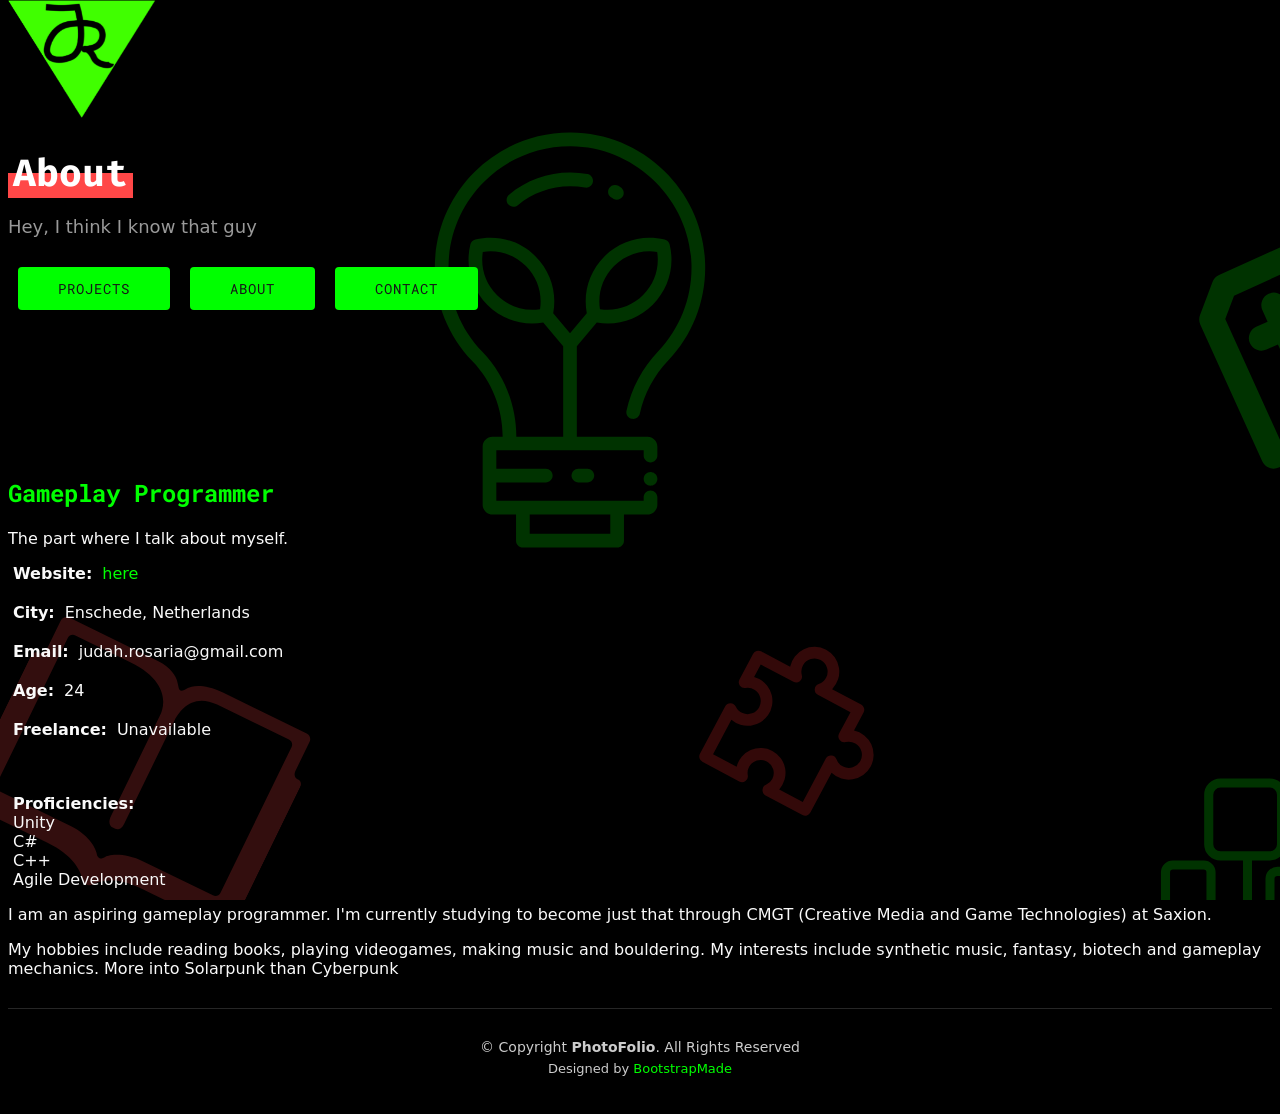
==== commit 22db9ab2: "Small things ~reduced padding on navbar, body ~fixed index header size" ====
--- a/about.html
+++ b/about.html
@@ -136,9 +136,11 @@
             </div>
             <p class="py-3">
               I am an aspiring gameplay programmer. I'm currently studying to become just that through CMGT (Creative Media and Game Technologies) at Saxion.
+              
             </p>
             <p class="m-0">
-              My hobbies include reading books, playing videogames, making music and bouldering. My interests include synthetic music, fantasy, biotech and gameplay mechanics. I've also recently been getting into solar punk as a genre.
+              My hobbies include reading books, playing videogames, making music and bouldering. My interests include synthetic music, fantasy, biotech and gameplay mechanics.
+              More into Solarpunk than Cyberpunk
             </p>
           </div>
         </div>
--- a/assets/css/main.css
+++ b/assets/css/main.css
@@ -61,7 +61,8 @@
 }
 
 .section {
-    padding: 7rem 0;
+    //padding: 7rem 0;
+    padding: 10px;
 }
 
 .filters a {
@@ -1337,7 +1338,7 @@
     width: 100%;
     min-height: 30vh;
     position: relative;
-    padding: 140px 0 60px 0;
+    padding: 140px 0 20px 0;
 }
 
 /* Hero Background */
